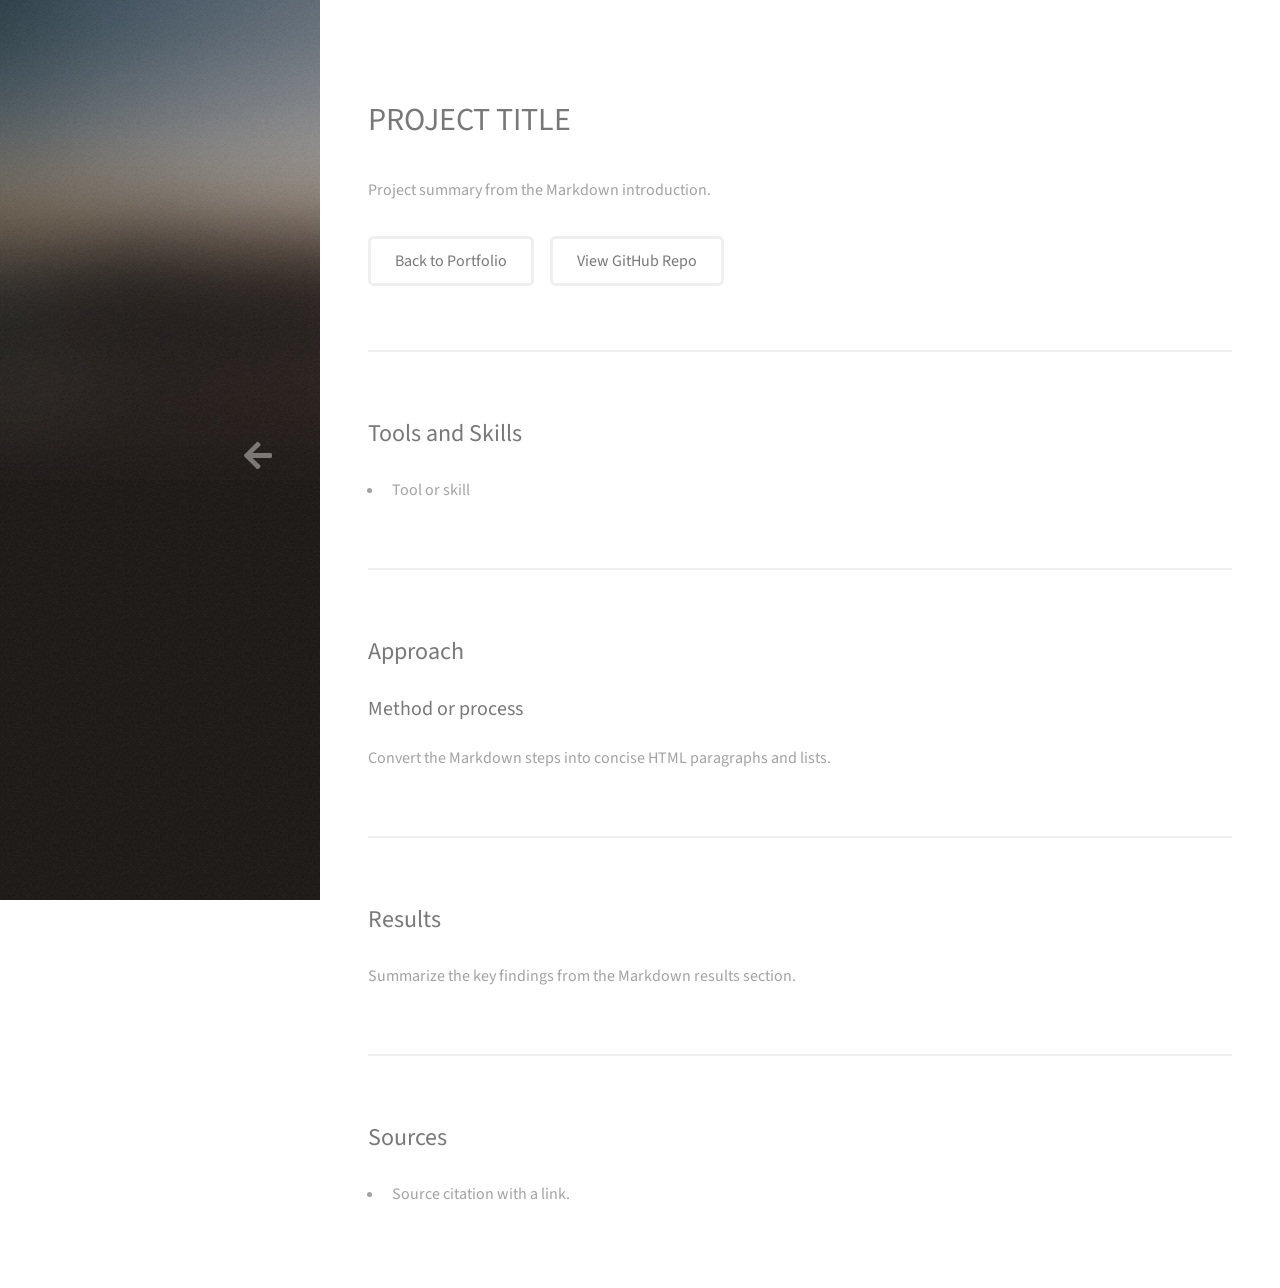
==== amtrak.html @ bc7bd090 "added new pages amtrak and conference software" ====
<!DOCTYPE HTML>
<html>
	<head>
		<title>Project Title | Portfolio</title>
		<meta charset="utf-8" />
		<meta name="viewport" content="width=device-width, initial-scale=1, user-scalable=no" />
		<link rel="stylesheet" href="assets/css/main.css" />
		<link rel="stylesheet" href="assets/css/project.css" />
	</head>
	<body class="is-preload project-page" style="--project-image: url('images/fulls/01.jpg');">
		<header id="header">
			<div class="inner"></div>
			<footer id="footer">
				<ul class="icons">
					<li><a href="index.html" class="icon solid fa-arrow-left"><span class="label">Back to portfolio</span></a></li>
				</ul>
			</footer>
		</header>

		<div id="main">
			<section>
				<header class="major">
					<h1>PROJECT TITLE</h1>
				</header>
				<p>Project summary from the Markdown introduction.</p>
				<ul class="actions">
					<li><a href="index.html#two" class="button">Back to Portfolio</a></li>
					<li><a href="https://github.com/USERNAME/REPOSITORY" class="button" target="_blank" rel="noopener">View GitHub Repo</a></li>
				</ul>
			</section>

			<section>
				<h2>Tools and Skills</h2>
				<ul>
					<li>Tool or skill</li>
				</ul>
			</section>

			<section>
				<h2>Approach</h2>
				<h3>Method or process</h3>
				<p>Convert the Markdown steps into concise HTML paragraphs and lists.</p>
				<!-- Add figures immediately after the step or subsection they describe. -->
			</section>

			<section>
				<h2>Results</h2>
				<p>Summarize the key findings from the Markdown results section.</p>
				<!-- Use <figure>, <span class="image fit project-figure">, and <figcaption> for images. -->
			</section>

			<section>
				<h2>Sources</h2>
				<ul>
					<li>Source citation with a link.</li>
				</ul>
			</section>
		</div>

		<script src="assets/js/jquery.min.js"></script>
		<script src="assets/js/browser.min.js"></script>
		<script src="assets/js/breakpoints.min.js"></script>
		<script src="assets/js/util.js"></script>
		<script src="assets/js/main.js"></script>
	</body>
</html>
---- assets/css/main.css ----
@import url("fontawesome-all.min.css");
@import url("https://fonts.googleapis.com/css?family=Source+Sans+Pro:400,400italic");

/*
	Strata by HTML5 UP
	html5up.net | @ajlkn
	Free for personal and commercial use under the CCA 3.0 license (html5up.net/license)
*/

html, body, div, span, applet, object,
iframe, h1, h2, h3, h4, h5, h6, p, blockquote,
pre, a, abbr, acronym, address, big, cite,
code, del, dfn, em, img, ins, kbd, q, s, samp,
small, strike, strong, sub, sup, tt, var, b,
u, i, center, dl, dt, dd, ol, ul, li, fieldset,
form, label, legend, table, caption, tbody,
tfoot, thead, tr, th, td, article, aside,
canvas, details, embed, figure, figcaption,
footer, header, hgroup, menu, nav, output, ruby,
section, summary, time, mark, audio, video {
	margin: 0;
	padding: 0;
	border: 0;
	font-size: 100%;
	font: inherit;
	vertical-align: baseline;}

article, aside, details, figcaption, figure,
footer, header, hgroup, menu, nav, section {
	display: block;}

body {
	line-height: 1;
}

ol, ul {
	list-style: none;
}

blockquote, q {
	quotes: none;
}

	blockquote:before, blockquote:after, q:before, q:after {
		content: '';
		content: none;
	}

table {
	border-collapse: collapse;
	border-spacing: 0;
}

body {
	-webkit-text-size-adjust: none;
}

mark {
	background-color: transparent;
	color: inherit;
}

input::-moz-focus-inner {
	border: 0;
	padding: 0;
}

input, select, textarea {
	-moz-appearance: none;
	-webkit-appearance: none;
	-ms-appearance: none;
	appearance: none;
}

/* Basic */

	html {
		box-sizing: border-box;
	}

	*, *:before, *:after {
		box-sizing: inherit;
	}

	body {
		background: #fff;
	}

		body.is-preload *, body.is-preload *:before, body.is-preload *:after {
			-moz-animation: none !important;
			-webkit-animation: none !important;
			-ms-animation: none !important;
			animation: none !important;
			-moz-transition: none !important;
			-webkit-transition: none !important;
			-ms-transition: none !important;
			transition: none !important;
		}

	body, input, select, textarea {
		color: #a2a2a2;
		font-family: "Source Sans Pro", Helvetica, sans-serif;
		font-size: 16pt;
		font-weight: 400;
		line-height: 1.75em;
	}

	a {
		-moz-transition: color 0.2s ease-in-out, border-color 0.2s ease-in-out;
		-webkit-transition: color 0.2s ease-in-out, border-color 0.2s ease-in-out;
		-ms-transition: color 0.2s ease-in-out, border-color 0.2s ease-in-out;
		transition: color 0.2s ease-in-out, border-color 0.2s ease-in-out;
		border-bottom: dotted 1px;
		color: #49bf9d;
		text-decoration: none;
	}

		a:hover {
			border-bottom-color: transparent;
			color: #49bf9d !important;
			text-decoration: none;
		}

	strong, b {
		color: #787878;
		font-weight: 400;
	}

	em, i {
		font-style: italic;
	}

	p {
		margin: 0 0 2em 0;
	}

	h1, h2, h3, h4, h5, h6 {
		color: #787878;
		font-weight: 400;
		line-height: 1em;
		margin: 0 0 1em 0;
	}

		h1 a, h2 a, h3 a, h4 a, h5 a, h6 a {
			color: inherit;
			text-decoration: none;
		}

	h1 {
		font-size: 2em;
		line-height: 1.5em;
	}

	h2 {
		font-size: 1.5em;
		line-height: 1.5em;
	}

	h3 {
		font-size: 1.25em;
		line-height: 1.5em;
	}

	h4 {
		font-size: 1.1em;
		line-height: 1.5em;
	}

	h5 {
		font-size: 0.9em;
		line-height: 1.5em;
	}

	h6 {
		font-size: 0.7em;
		line-height: 1.5em;
	}

	sub {
		font-size: 0.8em;
		position: relative;
		top: 0.5em;
	}

	sup {
		font-size: 0.8em;
		position: relative;
		top: -0.5em;
	}

	hr {
		border: 0;
		border-bottom: solid 2px #efefef;
		margin: 2em 0;
	}

		hr.major {
			margin: 3em 0;
		}

	blockquote {
		border-left: solid 6px #efefef;
		font-style: italic;
		margin: 0 0 2em 0;
		padding: 0.5em 0 0.5em 1.5em;
	}

	code {
		background: #f7f7f7;
		border-radius: 0.35em;
		border: solid 2px #efefef;
		font-family: "Courier New", monospace;
		font-size: 0.9em;
		margin: 0 0.25em;
		padding: 0.25em 0.65em;
	}

	pre {
		-webkit-overflow-scrolling: touch;
		font-family: "Courier New", monospace;
		font-size: 0.9em;
		margin: 0 0 2em 0;
	}

		pre code {
			display: block;
			line-height: 1.75em;
			padding: 1em 1.5em;
			overflow-x: auto;
		}

	.align-left {
		text-align: left;
	}

	.align-center {
		text-align: center;
	}

	.align-right {
		text-align: right;
	}

/* Container */

	.container {
		margin: 0 auto;
		max-width: calc(100% - 4em);
		width: 100%;
	}

		.container.xsmall {
			width: 25%;
		}

		.container.small {
			width: 50%;
		}

		.container.medium {
			width: 75%;
		}

		.container.large {
			width: 125%;
		}

		.container.xlarge {
			width: 150%;
		}

		.container.max {
			width: 100%;
		}

		@media screen and (max-width: 980px) {

			.container {
				width: 100% !important;
				max-width: 100% !important;
			}

		}

		@media screen and (max-width: 480px) {

			.container {
				max-width: calc(100% - 3em);
			}

		}

/* Row */

	.row {
		display: flex;
		flex-wrap: wrap;
		box-sizing: border-box;
		align-items: stretch;
	}

		.row > * {
			box-sizing: border-box;
		}

		.row.gtr-uniform > * > :last-child {
			margin-bottom: 0;
		}

		.row.aln-left {
			justify-content: flex-start;
		}

		.row.aln-center {
			justify-content: center;
		}

		.row.aln-right {
			justify-content: flex-end;
		}

		.row.aln-top {
			align-items: flex-start;
		}

		.row.aln-middle {
			align-items: center;
		}

		.row.aln-bottom {
			align-items: flex-end;
		}

		.row > .imp {
			order: -1;
		}

		.row > .col-1 {
			width: 8.33333%;
		}

		.row > .off-1 {
			margin-left: 8.33333%;
		}

		.row > .col-2 {
			width: 16.66667%;
		}

		.row > .off-2 {
			margin-left: 16.66667%;
		}

		.row > .col-3 {
			width: 25%;
		}

		.row > .off-3 {
			margin-left: 25%;
		}

		.row > .col-4 {
			width: 33.33333%;
		}

		.row > .off-4 {
			margin-left: 33.33333%;
		}

		.row > .col-5 {
			width: 41.66667%;
		}

		.row > .off-5 {
			margin-left: 41.66667%;
		}

		.row > .col-6 {
			width: 50%;
		}

		.row > .off-6 {
			margin-left: 50%;
		}

		.row > .col-7 {
			width: 58.33333%;
		}

		.row > .off-7 {
			margin-left: 58.33333%;
		}

		.row > .col-8 {
			width: 66.66667%;
		}

		.row > .off-8 {
			margin-left: 66.66667%;
		}

		.row > .col-9 {
			width: 75%;
		}

		.row > .off-9 {
			margin-left: 75%;
		}

		.row > .col-10 {
			width: 83.33333%;
		}

		.row > .off-10 {
			margin-left: 83.33333%;
		}

		.row > .col-11 {
			width: 91.66667%;
		}

		.row > .off-11 {
			margin-left: 91.66667%;
		}

		.row > .col-12 {
			width: 100%;
		}

		.row > .off-12 {
			margin-left: 100%;
		}

		.row.gtr-0 {
			margin-top: 0;
			margin-left: 0em;
		}

			.row.gtr-0 > * {
				padding: 0 0 0 0em;
			}

			.row.gtr-0.gtr-uniform {
				margin-top: 0em;
			}

				.row.gtr-0.gtr-uniform > * {
					padding-top: 0em;
				}

		.row.gtr-25 {
			margin-top: 0;
			margin-left: -0.625em;
		}

			.row.gtr-25 > * {
				padding: 0 0 0 0.625em;
			}

			.row.gtr-25.gtr-uniform {
				margin-top: -0.625em;
			}

				.row.gtr-25.gtr-uniform > * {
					padding-top: 0.625em;
				}

		.row.gtr-50 {
			margin-top: 0;
			margin-left: -1.25em;
		}

			.row.gtr-50 > * {
				padding: 0 0 0 1.25em;
			}

			.row.gtr-50.gtr-uniform {
				margin-top: -1.25em;
			}

				.row.gtr-50.gtr-uniform > * {
					padding-top: 1.25em;
				}

		.row {
			margin-top: 0;
			margin-left: -2.5em;
		}

			.row > * {
				padding: 0 0 0 2.5em;
			}

			.row.gtr-uniform {
				margin-top: -2.5em;
			}

				.row.gtr-uniform > * {
					padding-top: 2.5em;
				}

		.row.gtr-150 {
			margin-top: 0;
			margin-left: -3.75em;
		}

			.row.gtr-150 > * {
				padding: 0 0 0 3.75em;
			}

			.row.gtr-150.gtr-uniform {
				margin-top: -3.75em;
			}

				.row.gtr-150.gtr-uniform > * {
					padding-top: 3.75em;
				}

		.row.gtr-200 {
			margin-top: 0;
			margin-left: -5em;
		}

			.row.gtr-200 > * {
				padding: 0 0 0 5em;
			}

			.row.gtr-200.gtr-uniform {
				margin-top: -5em;
			}

				.row.gtr-200.gtr-uniform > * {
					padding-top: 5em;
				}

		@media screen and (max-width: 1800px) {

			.row {
				display: flex;
				flex-wrap: wrap;
				box-sizing: border-box;
				align-items: stretch;
			}

				.row > * {
					box-sizing: border-box;
				}

				.row.gtr-uniform > * > :last-child {
					margin-bottom: 0;
				}

				.row.aln-left {
					justify-content: flex-start;
				}

				.row.aln-center {
					justify-content: center;
				}

				.row.aln-right {
					justify-content: flex-end;
				}

				.row.aln-top {
					align-items: flex-start;
				}

				.row.aln-middle {
					align-items: center;
				}

				.row.aln-bottom {
					align-items: flex-end;
				}

				.row > .imp-xlarge {
					order: -1;
				}

				.row > .col-1-xlarge {
					width: 8.33333%;
				}

				.row > .off-1-xlarge {
					margin-left: 8.33333%;
				}

				.row > .col-2-xlarge {
					width: 16.66667%;
				}

				.row > .off-2-xlarge {
					margin-left: 16.66667%;
				}

				.row > .col-3-xlarge {
					width: 25%;
				}

				.row > .off-3-xlarge {
					margin-left: 25%;
				}

				.row > .col-4-xlarge {
					width: 33.33333%;
				}

				.row > .off-4-xlarge {
					margin-left: 33.33333%;
				}

				.row > .col-5-xlarge {
					width: 41.66667%;
				}

				.row > .off-5-xlarge {
					margin-left: 41.66667%;
				}

				.row > .col-6-xlarge {
					width: 50%;
				}

				.row > .off-6-xlarge {
					margin-left: 50%;
				}

				.row > .col-7-xlarge {
					width: 58.33333%;
				}

				.row > .off-7-xlarge {
					margin-left: 58.33333%;
				}

				.row > .col-8-xlarge {
					width: 66.66667%;
				}

				.row > .off-8-xlarge {
					margin-left: 66.66667%;
				}

				.row > .col-9-xlarge {
					width: 75%;
				}

				.row > .off-9-xlarge {
					margin-left: 75%;
				}

				.row > .col-10-xlarge {
					width: 83.33333%;
				}

				.row > .off-10-xlarge {
					margin-left: 83.33333%;
				}

				.row > .col-11-xlarge {
					width: 91.66667%;
				}

				.row > .off-11-xlarge {
					margin-left: 91.66667%;
				}

				.row > .col-12-xlarge {
					width: 100%;
				}

				.row > .off-12-xlarge {
					margin-left: 100%;
				}

				.row.gtr-0 {
					margin-top: 0;
					margin-left: 0em;
				}

					.row.gtr-0 > * {
						padding: 0 0 0 0em;
					}

					.row.gtr-0.gtr-uniform {
						margin-top: 0em;
					}

						.row.gtr-0.gtr-uniform > * {
							padding-top: 0em;
						}

				.row.gtr-25 {
					margin-top: 0;
					margin-left: -0.625em;
				}

					.row.gtr-25 > * {
						padding: 0 0 0 0.625em;
					}

					.row.gtr-25.gtr-uniform {
						margin-top: -0.625em;
					}

						.row.gtr-25.gtr-uniform > * {
							padding-top: 0.625em;
						}

				.row.gtr-50 {
					margin-top: 0;
					margin-left: -1.25em;
				}

					.row.gtr-50 > * {
						padding: 0 0 0 1.25em;
					}

					.row.gtr-50.gtr-uniform {
						margin-top: -1.25em;
					}

						.row.gtr-50.gtr-uniform > * {
							padding-top: 1.25em;
						}

				.row {
					margin-top: 0;
					margin-left: -2.5em;
				}

					.row > * {
						padding: 0 0 0 2.5em;
					}

					.row.gtr-uniform {
						margin-top: -2.5em;
					}

						.row.gtr-uniform > * {
							padding-top: 2.5em;
						}

				.row.gtr-150 {
					margin-top: 0;
					margin-left: -3.75em;
				}

					.row.gtr-150 > * {
						padding: 0 0 0 3.75em;
					}

					.row.gtr-150.gtr-uniform {
						margin-top: -3.75em;
					}

						.row.gtr-150.gtr-uniform > * {
							padding-top: 3.75em;
						}

				.row.gtr-200 {
					margin-top: 0;
					margin-left: -5em;
				}

					.row.gtr-200 > * {
						padding: 0 0 0 5em;
					}

					.row.gtr-200.gtr-uniform {
						margin-top: -5em;
					}

						.row.gtr-200.gtr-uniform > * {
							padding-top: 5em;
						}

		}

		@media screen and (max-width: 1280px) {

			.row {
				display: flex;
				flex-wrap: wrap;
				box-sizing: border-box;
				align-items: stretch;
			}

				.row > * {
					box-sizing: border-box;
				}

				.row.gtr-uniform > * > :last-child {
					margin-bottom: 0;
				}

				.row.aln-left {
					justify-content: flex-start;
				}

				.row.aln-center {
					justify-content: center;
				}

				.row.aln-right {
					justify-content: flex-end;
				}

				.row.aln-top {
					align-items: flex-start;
				}

				.row.aln-middle {
					align-items: center;
				}

				.row.aln-bottom {
					align-items: flex-end;
				}

				.row > .imp-large {
					order: -1;
				}

				.row > .col-1-large {
					width: 8.33333%;
				}

				.row > .off-1-large {
					margin-left: 8.33333%;
				}

				.row > .col-2-large {
					width: 16.66667%;
				}

				.row > .off-2-large {
					margin-left: 16.66667%;
				}

				.row > .col-3-large {
					width: 25%;
				}

				.row > .off-3-large {
					margin-left: 25%;
				}

				.row > .col-4-large {
					width: 33.33333%;
				}

				.row > .off-4-large {
					margin-left: 33.33333%;
				}

				.row > .col-5-large {
					width: 41.66667%;
				}

				.row > .off-5-large {
					margin-left: 41.66667%;
				}

				.row > .col-6-large {
					width: 50%;
				}

				.row > .off-6-large {
					margin-left: 50%;
				}

				.row > .col-7-large {
					width: 58.33333%;
				}

				.row > .off-7-large {
					margin-left: 58.33333%;
				}

				.row > .col-8-large {
					width: 66.66667%;
				}

				.row > .off-8-large {
					margin-left: 66.66667%;
				}

				.row > .col-9-large {
					width: 75%;
				}

				.row > .off-9-large {
					margin-left: 75%;
				}

				.row > .col-10-large {
					width: 83.33333%;
				}

				.row > .off-10-large {
					margin-left: 83.33333%;
				}

				.row > .col-11-large {
					width: 91.66667%;
				}

				.row > .off-11-large {
					margin-left: 91.66667%;
				}

				.row > .col-12-large {
					width: 100%;
				}

				.row > .off-12-large {
					margin-left: 100%;
				}

				.row.gtr-0 {
					margin-top: 0;
					margin-left: 0em;
				}

					.row.gtr-0 > * {
						padding: 0 0 0 0em;
					}

					.row.gtr-0.gtr-uniform {
						margin-top: 0em;
					}

						.row.gtr-0.gtr-uniform > * {
							padding-top: 0em;
						}

				.row.gtr-25 {
					margin-top: 0;
					margin-left: -0.5em;
				}

					.row.gtr-25 > * {
						padding: 0 0 0 0.5em;
					}

					.row.gtr-25.gtr-uniform {
						margin-top: -0.5em;
					}

						.row.gtr-25.gtr-uniform > * {
							padding-top: 0.5em;
						}

				.row.gtr-50 {
					margin-top: 0;
					margin-left: -1em;
				}

					.row.gtr-50 > * {
						padding: 0 0 0 1em;
					}

					.row.gtr-50.gtr-uniform {
						margin-top: -1em;
					}

						.row.gtr-50.gtr-uniform > * {
							padding-top: 1em;
						}

				.row {
					margin-top: 0;
					margin-left: -2em;
				}

					.row > * {
						padding: 0 0 0 2em;
					}

					.row.gtr-uniform {
						margin-top: -2em;
					}

						.row.gtr-uniform > * {
							padding-top: 2em;
						}

				.row.gtr-150 {
					margin-top: 0;
					margin-left: -3em;
				}

					.row.gtr-150 > * {
						padding: 0 0 0 3em;
					}

					.row.gtr-150.gtr-uniform {
						margin-top: -3em;
					}

						.row.gtr-150.gtr-uniform > * {
							padding-top: 3em;
						}

				.row.gtr-200 {
					margin-top: 0;
					margin-left: -4em;
				}

					.row.gtr-200 > * {
						padding: 0 0 0 4em;
					}

					.row.gtr-200.gtr-uniform {
						margin-top: -4em;
					}

						.row.gtr-200.gtr-uniform > * {
							padding-top: 4em;
						}

		}

		@media screen and (max-width: 980px) {

			.row {
				display: flex;
				flex-wrap: wrap;
				box-sizing: border-box;
				align-items: stretch;
			}

				.row > * {
					box-sizing: border-box;
				}

				.row.gtr-uniform > * > :last-child {
					margin-bottom: 0;
				}

				.row.aln-left {
					justify-content: flex-start;
				}

				.row.aln-center {
					justify-content: center;
				}

				.row.aln-right {
					justify-content: flex-end;
				}

				.row.aln-top {
					align-items: flex-start;
				}

				.row.aln-middle {
					align-items: center;
				}

				.row.aln-bottom {
					align-items: flex-end;
				}

				.row > .imp-medium {
					order: -1;
				}

				.row > .col-1-medium {
					width: 8.33333%;
				}

				.row > .off-1-medium {
					margin-left: 8.33333%;
				}

				.row > .col-2-medium {
					width: 16.66667%;
				}

				.row > .off-2-medium {
					margin-left: 16.66667%;
				}

				.row > .col-3-medium {
					width: 25%;
				}

				.row > .off-3-medium {
					margin-left: 25%;
				}

				.row > .col-4-medium {
					width: 33.33333%;
				}

				.row > .off-4-medium {
					margin-left: 33.33333%;
				}

				.row > .col-5-medium {
					width: 41.66667%;
				}

				.row > .off-5-medium {
					margin-left: 41.66667%;
				}

				.row > .col-6-medium {
					width: 50%;
				}

				.row > .off-6-medium {
					margin-left: 50%;
				}

				.row > .col-7-medium {
					width: 58.33333%;
				}

				.row > .off-7-medium {
					margin-left: 58.33333%;
				}

				.row > .col-8-medium {
					width: 66.66667%;
				}

				.row > .off-8-medium {
					margin-left: 66.66667%;
				}

				.row > .col-9-medium {
					width: 75%;
				}

				.row > .off-9-medium {
					margin-left: 75%;
				}

				.row > .col-10-medium {
					width: 83.33333%;
				}

				.row > .off-10-medium {
					margin-left: 83.33333%;
				}

				.row > .col-11-medium {
					width: 91.66667%;
				}

				.row > .off-11-medium {
					margin-left: 91.66667%;
				}

				.row > .col-12-medium {
					width: 100%;
				}

				.row > .off-12-medium {
					margin-left: 100%;
				}

				.row.gtr-0 {
					margin-top: 0;
					margin-left: 0em;
				}

					.row.gtr-0 > * {
						padding: 0 0 0 0em;
					}

					.row.gtr-0.gtr-uniform {
						margin-top: 0em;
					}

						.row.gtr-0.gtr-uniform > * {
							padding-top: 0em;
						}

				.row.gtr-25 {
					margin-top: 0;
					margin-left: -0.5em;
				}

					.row.gtr-25 > * {
						padding: 0 0 0 0.5em;
					}

					.row.gtr-25.gtr-uniform {
						margin-top: -0.5em;
					}

						.row.gtr-25.gtr-uniform > * {
							padding-top: 0.5em;
						}

				.row.gtr-50 {
					margin-top: 0;
					margin-left: -1em;
				}

					.row.gtr-50 > * {
						padding: 0 0 0 1em;
					}

					.row.gtr-50.gtr-uniform {
						margin-top: -1em;
					}

						.row.gtr-50.gtr-uniform > * {
							padding-top: 1em;
						}

				.row {
					margin-top: 0;
					margin-left: -2em;
				}

					.row > * {
						padding: 0 0 0 2em;
					}

					.row.gtr-uniform {
						margin-top: -2em;
					}

						.row.gtr-uniform > * {
							padding-top: 2em;
						}

				.row.gtr-150 {
					margin-top: 0;
					margin-left: -3em;
				}

					.row.gtr-150 > * {
						padding: 0 0 0 3em;
					}

					.row.gtr-150.gtr-uniform {
						margin-top: -3em;
					}

						.row.gtr-150.gtr-uniform > * {
							padding-top: 3em;
						}

				.row.gtr-200 {
					margin-top: 0;
					margin-left: -4em;
				}

					.row.gtr-200 > * {
						padding: 0 0 0 4em;
					}

					.row.gtr-200.gtr-uniform {
						margin-top: -4em;
					}

						.row.gtr-200.gtr-uniform > * {
							padding-top: 4em;
						}

		}

		@media screen and (max-width: 736px) {

			.row {
				display: flex;
				flex-wrap: wrap;
				box-sizing: border-box;
				align-items: stretch;
			}

				.row > * {
					box-sizing: border-box;
				}

				.row.gtr-uniform > * > :last-child {
					margin-bottom: 0;
				}

				.row.aln-left {
					justify-content: flex-start;
				}

				.row.aln-center {
					justify-content: center;
				}

				.row.aln-right {
					justify-content: flex-end;
				}

				.row.aln-top {
					align-items: flex-start;
				}

				.row.aln-middle {
					align-items: center;
				}

				.row.aln-bottom {
					align-items: flex-end;
				}

				.row > .imp-small {
					order: -1;
				}

				.row > .col-1-small {
					width: 8.33333%;
				}

				.row > .off-1-small {
					margin-left: 8.33333%;
				}

				.row > .col-2-small {
					width: 16.66667%;
				}

				.row > .off-2-small {
					margin-left: 16.66667%;
				}

				.row > .col-3-small {
					width: 25%;
				}

				.row > .off-3-small {
					margin-left: 25%;
				}

				.row > .col-4-small {
					width: 33.33333%;
				}

				.row > .off-4-small {
					margin-left: 33.33333%;
				}

				.row > .col-5-small {
					width: 41.66667%;
				}

				.row > .off-5-small {
					margin-left: 41.66667%;
				}

				.row > .col-6-small {
					width: 50%;
				}

				.row > .off-6-small {
					margin-left: 50%;
				}

				.row > .col-7-small {
					width: 58.33333%;
				}

				.row > .off-7-small {
					margin-left: 58.33333%;
				}

				.row > .col-8-small {
					width: 66.66667%;
				}

				.row > .off-8-small {
					margin-left: 66.66667%;
				}

				.row > .col-9-small {
					width: 75%;
				}

				.row > .off-9-small {
					margin-left: 75%;
				}

				.row > .col-10-small {
					width: 83.33333%;
				}

				.row > .off-10-small {
					margin-left: 83.33333%;
				}

				.row > .col-11-small {
					width: 91.66667%;
				}

				.row > .off-11-small {
					margin-left: 91.66667%;
				}

				.row > .col-12-small {
					width: 100%;
				}

				.row > .off-12-small {
					margin-left: 100%;
				}

				.row.gtr-0 {
					margin-top: 0;
					margin-left: 0em;
				}

					.row.gtr-0 > * {
						padding: 0 0 0 0em;
					}

					.row.gtr-0.gtr-uniform {
						margin-top: 0em;
					}

						.row.gtr-0.gtr-uniform > * {
							padding-top: 0em;
						}

				.row.gtr-25 {
					margin-top: 0;
					margin-left: -0.375em;
				}

					.row.gtr-25 > * {
						padding: 0 0 0 0.375em;
					}

					.row.gtr-25.gtr-uniform {
						margin-top: -0.375em;
					}

						.row.gtr-25.gtr-uniform > * {
							padding-top: 0.375em;
						}

				.row.gtr-50 {
					margin-top: 0;
					margin-left: -0.75em;
				}

					.row.gtr-50 > * {
						padding: 0 0 0 0.75em;
					}

					.row.gtr-50.gtr-uniform {
						margin-top: -0.75em;
					}

						.row.gtr-50.gtr-uniform > * {
							padding-top: 0.75em;
						}

				.row {
					margin-top: 0;
					margin-left: -1.5em;
				}

					.row > * {
						padding: 0 0 0 1.5em;
					}

					.row.gtr-uniform {
						margin-top: -1.5em;
					}

						.row.gtr-uniform > * {
							padding-top: 1.5em;
						}

				.row.gtr-150 {
					margin-top: 0;
					margin-left: -2.25em;
				}

					.row.gtr-150 > * {
						padding: 0 0 0 2.25em;
					}

					.row.gtr-150.gtr-uniform {
						margin-top: -2.25em;
					}

						.row.gtr-150.gtr-uniform > * {
							padding-top: 2.25em;
						}

				.row.gtr-200 {
					margin-top: 0;
					margin-left: -3em;
				}

					.row.gtr-200 > * {
						padding: 0 0 0 3em;
					}

					.row.gtr-200.gtr-uniform {
						margin-top: -3em;
					}

						.row.gtr-200.gtr-uniform > * {
							padding-top: 3em;
						}

		}

		@media screen and (max-width: 480px) {

			.row {
				display: flex;
				flex-wrap: wrap;
				box-sizing: border-box;
				align-items: stretch;
			}

				.row > * {
					box-sizing: border-box;
				}

				.row.gtr-uniform > * > :last-child {
					margin-bottom: 0;
				}

				.row.aln-left {
					justify-content: flex-start;
				}

				.row.aln-center {
					justify-content: center;
				}

				.row.aln-right {
					justify-content: flex-end;
				}

				.row.aln-top {
					align-items: flex-start;
				}

				.row.aln-middle {
					align-items: center;
				}

				.row.aln-bottom {
					align-items: flex-end;
				}

				.row > .imp-xsmall {
					order: -1;
				}

				.row > .col-1-xsmall {
					width: 8.33333%;
				}

				.row > .off-1-xsmall {
					margin-left: 8.33333%;
				}

				.row > .col-2-xsmall {
					width: 16.66667%;
				}

				.row > .off-2-xsmall {
					margin-left: 16.66667%;
				}

				.row > .col-3-xsmall {
					width: 25%;
				}

				.row > .off-3-xsmall {
					margin-left: 25%;
				}

				.row > .col-4-xsmall {
					width: 33.33333%;
				}

				.row > .off-4-xsmall {
					margin-left: 33.33333%;
				}

				.row > .col-5-xsmall {
					width: 41.66667%;
				}

				.row > .off-5-xsmall {
					margin-left: 41.66667%;
				}

				.row > .col-6-xsmall {
					width: 50%;
				}

				.row > .off-6-xsmall {
					margin-left: 50%;
				}

				.row > .col-7-xsmall {
					width: 58.33333%;
				}

				.row > .off-7-xsmall {
					margin-left: 58.33333%;
				}

				.row > .col-8-xsmall {
					width: 66.66667%;
				}

				.row > .off-8-xsmall {
					margin-left: 66.66667%;
				}

				.row > .col-9-xsmall {
					width: 75%;
				}

				.row > .off-9-xsmall {
					margin-left: 75%;
				}

				.row > .col-10-xsmall {
					width: 83.33333%;
				}

				.row > .off-10-xsmall {
					margin-left: 83.33333%;
				}

				.row > .col-11-xsmall {
					width: 91.66667%;
				}

				.row > .off-11-xsmall {
					margin-left: 91.66667%;
				}

				.row > .col-12-xsmall {
					width: 100%;
				}

				.row > .off-12-xsmall {
					margin-left: 100%;
				}

				.row.gtr-0 {
					margin-top: 0;
					margin-left: 0em;
				}

					.row.gtr-0 > * {
						padding: 0 0 0 0em;
					}

					.row.gtr-0.gtr-uniform {
						margin-top: 0em;
					}

						.row.gtr-0.gtr-uniform > * {
							padding-top: 0em;
						}

				.row.gtr-25 {
					margin-top: 0;
					margin-left: -0.375em;
				}

					.row.gtr-25 > * {
						padding: 0 0 0 0.375em;
					}

					.row.gtr-25.gtr-uniform {
						margin-top: -0.375em;
					}

						.row.gtr-25.gtr-uniform > * {
							padding-top: 0.375em;
						}

				.row.gtr-50 {
					margin-top: 0;
					margin-left: -0.75em;
				}

					.row.gtr-50 > * {
						padding: 0 0 0 0.75em;
					}

					.row.gtr-50.gtr-uniform {
						margin-top: -0.75em;
					}

						.row.gtr-50.gtr-uniform > * {
							padding-top: 0.75em;
						}

				.row {
					margin-top: 0;
					margin-left: -1.5em;
				}

					.row > * {
						padding: 0 0 0 1.5em;
					}

					.row.gtr-uniform {
						margin-top: -1.5em;
					}

						.row.gtr-uniform > * {
							padding-top: 1.5em;
						}

				.row.gtr-150 {
					margin-top: 0;
					margin-left: -2.25em;
				}

					.row.gtr-150 > * {
						padding: 0 0 0 2.25em;
					}

					.row.gtr-150.gtr-uniform {
						margin-top: -2.25em;
					}

						.row.gtr-150.gtr-uniform > * {
							padding-top: 2.25em;
						}

				.row.gtr-200 {
					margin-top: 0;
					margin-left: -3em;
				}

					.row.gtr-200 > * {
						padding: 0 0 0 3em;
					}

					.row.gtr-200.gtr-uniform {
						margin-top: -3em;
					}

						.row.gtr-200.gtr-uniform > * {
							padding-top: 3em;
						}

		}

/* Section/Article */

	section.special, article.special {
		text-align: center;
	}

	header p {
		color: #b2b2b2;
		position: relative;
		margin: 0 0 1.5em 0;
	}

	header h2 + p {
		font-size: 1.25em;
		margin-top: -1em;
		line-height: 1.5em;
	}

	header h3 + p {
		font-size: 1.1em;
		margin-top: -0.8em;
		line-height: 1.5em;
	}

	header h4 + p,
	header h5 + p,
	header h6 + p {
		font-size: 0.9em;
		margin-top: -0.6em;
		line-height: 1.5em;
	}

	header.major h2 {
		font-size: 2em;
	}

/* Form */

	form {
		margin: 0 0 2em 0;
	}

	label {
		color: #787878;
		display: block;
		font-size: 0.9em;
		font-weight: 400;
		margin: 0 0 1em 0;
	}

	input[type="text"],
	input[type="password"],
	input[type="email"],
	select,
	textarea {
		-moz-appearance: none;
		-webkit-appearance: none;
		-ms-appearance: none;
		appearance: none;
		background: #f7f7f7;
		border-radius: 0.35em;
		border: solid 2px transparent;
		color: inherit;
		display: block;
		outline: 0;
		padding: 0 0.75em;
		text-decoration: none;
		width: 100%;
	}

		input[type="text"]:invalid,
		input[type="password"]:invalid,
		input[type="email"]:invalid,
		select:invalid,
		textarea:invalid {
			box-shadow: none;
		}

		input[type="text"]:focus,
		input[type="password"]:focus,
		input[type="email"]:focus,
		select:focus,
		textarea:focus {
			border-color: #49bf9d;
		}

	select {
		background-image: url("data:image/svg+xml;charset=utf8,%3Csvg xmlns='http://www.w3.org/2000/svg' width='40' height='40' preserveAspectRatio='none' viewBox='0 0 40 40'%3E%3Cpath d='M9.4,12.3l10.4,10.4l10.4-10.4c0.2-0.2,0.5-0.4,0.9-0.4c0.3,0,0.6,0.1,0.9,0.4l3.3,3.3c0.2,0.2,0.4,0.5,0.4,0.9 c0,0.4-0.1,0.6-0.4,0.9L20.7,31.9c-0.2,0.2-0.5,0.4-0.9,0.4c-0.3,0-0.6-0.1-0.9-0.4L4.3,17.3c-0.2-0.2-0.4-0.5-0.4-0.9 c0-0.4,0.1-0.6,0.4-0.9l3.3-3.3c0.2-0.2,0.5-0.4,0.9-0.4S9.1,12.1,9.4,12.3z' fill='%23dfdfdf' /%3E%3C/svg%3E");
		background-size: 1.25rem;
		background-repeat: no-repeat;
		background-position: calc(100% - 1rem) center;
		height: 2.75em;
		padding-right: 2.75em;
		text-overflow: ellipsis;
	}

		select option {
			color: #787878;
			background: #fff;
		}

		select:focus::-ms-value {
			background-color: transparent;
		}

		select::-ms-expand {
			display: none;
		}

	input[type="text"],
	input[type="password"],
	input[type="email"],
	select {
		height: 2.75em;
	}

	textarea {
		padding: 0.75em;
	}

	input[type="checkbox"],
	input[type="radio"] {
		-moz-appearance: none;
		-webkit-appearance: none;
		-ms-appearance: none;
		appearance: none;
		display: block;
		float: left;
		margin-right: -2em;
		opacity: 0;
		width: 1em;
		z-index: -1;
	}

		input[type="checkbox"] + label,
		input[type="radio"] + label {
			text-decoration: none;
			color: #a2a2a2;
			cursor: pointer;
			display: inline-block;
			font-size: 1em;
			font-weight: 400;
			padding-left: 2.4em;
			padding-right: 0.75em;
			position: relative;
		}

			input[type="checkbox"] + label:before,
			input[type="radio"] + label:before {
				-moz-osx-font-smoothing: grayscale;
				-webkit-font-smoothing: antialiased;
				display: inline-block;
				font-style: normal;
				font-variant: normal;
				text-rendering: auto;
				line-height: 1;
				text-transform: none !important;
				font-family: 'Font Awesome 5 Free';
				font-weight: 900;
			}

			input[type="checkbox"] + label:before,
			input[type="radio"] + label:before {
				background: #f7f7f7;
				border-radius: 0.35em;
				border: solid 2px transparent;
				content: '';
				display: inline-block;
				font-size: 0.8em;
				height: 2.0625em;
				left: 0;
				line-height: 1.85625em;
				position: absolute;
				text-align: center;
				top: 0;
				width: 2.0625em;
			}

		input[type="checkbox"]:checked + label:before,
		input[type="radio"]:checked + label:before {
			background: #787878;
			border-color: #787878;
			color: #fff;
			content: '\f00c';
		}

		input[type="checkbox"]:focus + label:before,
		input[type="radio"]:focus + label:before {
			border-color: #49bf9d;
		}

	input[type="checkbox"] + label:before {
		border-radius: 0.35em;
	}

	input[type="radio"] + label:before {
		border-radius: 100%;
	}

	::-webkit-input-placeholder {
		color: #b2b2b2 !important;
		opacity: 1.0;
	}

	:-moz-placeholder {
		color: #b2b2b2 !important;
		opacity: 1.0;
	}

	::-moz-placeholder {
		color: #b2b2b2 !important;
		opacity: 1.0;
	}

	:-ms-input-placeholder {
		color: #b2b2b2 !important;
		opacity: 1.0;
	}

/* Box */

	.box {
		border-radius: 0.35em;
		border: solid 2px #efefef;
		margin-bottom: 2em;
		padding: 1.5em;
	}

		.box > :last-child,
		.box > :last-child > :last-child,
		.box > :last-child > :last-child > :last-child {
			margin-bottom: 0;
		}

		.box.alt {
			border: 0;
			border-radius: 0;
			padding: 0;
		}

/* Icon */

	.icon {
		text-decoration: none;
		border-bottom: none;
		position: relative;
	}

		.icon:before {
			-moz-osx-font-smoothing: grayscale;
			-webkit-font-smoothing: antialiased;
			display: inline-block;
			font-style: normal;
			font-variant: normal;
			text-rendering: auto;
			line-height: 1;
			text-transform: none !important;
			font-family: 'Font Awesome 5 Free';
			font-weight: 400;
		}

		.icon > .label {
			display: none;
		}

		.icon:before {
			line-height: inherit;
		}

		.icon.solid:before {
			font-weight: 900;
		}

		.icon.brands:before {
			font-family: 'Font Awesome 5 Brands';
		}

/* Image */

	.image {
		border-radius: 0.35em;
		border: 0;
		display: inline-block;
		position: relative;
	}

		.image:before {
			-moz-transition: opacity 0.2s ease-in-out;
			-webkit-transition: opacity 0.2s ease-in-out;
			-ms-transition: opacity 0.2s ease-in-out;
			transition: opacity 0.2s ease-in-out;
			background: url("images/overlay.png");
			border-radius: 0.35em;
			content: '';
			display: block;
			height: 100%;
			left: 0;
			opacity: 0.5;
			position: absolute;
			top: 0;
			width: 100%;
		}

		.image.thumb {
			text-align: center;
		}

			.image.thumb:after {
				-moz-transition: opacity 0.2s ease-in-out;
				-webkit-transition: opacity 0.2s ease-in-out;
				-ms-transition: opacity 0.2s ease-in-out;
				transition: opacity 0.2s ease-in-out;
				border-radius: 0.35em;
				border: solid 3px rgba(255, 255, 255, 0.5);
				color: #fff;
				content: 'View';
				display: inline-block;
				font-size: 0.8em;
				font-weight: 400;
				left: 50%;
				line-height: 2.25em;
				margin: -1.25em 0 0 -3em;
				opacity: 0;
				padding: 0 1.5em;
				position: absolute;
				text-align: center;
				text-decoration: none;
				top: 50%;
				white-space: nowrap;
			}

			.image.thumb:hover:after {
				opacity: 1.0;
			}

			.image.thumb:hover:before {
				background: url("images/overlay.png"), url("images/overlay.png");
				opacity: 1.0;
			}

		.image img {
			border-radius: 0.35em;
			display: block;
		}

		figcaption {
			text-align: center;
		}

		.image.project-figure:before {
			display: none;
		}

		.image.left {
			float: left;
			margin: 0 1.5em 1em 0;
			top: 0.25em;
		}

		.image.right {
			float: right;
			margin: 0 0 1em 1.5em;
			top: 0.25em;
		}

		.image.left, .image.right {
			max-width: 40%;
		}

			.image.left img, .image.right img {
				width: 100%;
			}

		.image.fit {
			display: block;
			margin: 0 0 2em 0;
			width: 100%;
		}

			.image.fit img {
				width: 100%;
			}

		.image.avatar {
			border-radius: 100%;
		}

			.image.avatar:before {
				display: none;
			}

			.image.avatar img {
				border-radius: 100%;
				width: 100%;
			}

/* List */

	ol {
		list-style: decimal;
		margin: 0 0 2em 0;
		padding-left: 1.25em;
	}

		ol li {
			padding-left: 0.25em;
		}

	ul {
		list-style: disc;
		margin: 0 0 2em 0;
		padding-left: 1em;
	}

		ul li {
			padding-left: 0.5em;
		}

		ul.alt {
			list-style: none;
			padding-left: 0;
		}

			ul.alt li {
				border-top: solid 2px #efefef;
				padding: 0.5em 0;
			}

				ul.alt li:first-child {
					border-top: 0;
					padding-top: 0;
				}

	dl {
		margin: 0 0 2em 0;
	}

/* Icons */

	ul.icons {
		cursor: default;
		list-style: none;
		padding-left: 0;
	}

		ul.icons li {
			display: inline-block;
			padding: 0 1em 0 0;
		}

			ul.icons li:last-child {
				padding-right: 0;
			}

			ul.icons li .icon:before {
				font-size: 1.5em;
			}

/* Labeled Icons */

	ul.labeled-icons {
		list-style: none;
		padding: 0;
	}

		ul.labeled-icons li {
			line-height: 1.75em;
			margin: 1.5em 0 0 0;
			padding-left: 2.25em;
			position: relative;
		}

			ul.labeled-icons li:first-child {
				margin-top: 0;
			}

			ul.labeled-icons li a {
				color: inherit;
			}

			ul.labeled-icons li h3 {
				color: #b2b2b2;
				left: 0;
				position: absolute;
				text-align: center;
				top: 0;
				width: 1em;
			}

/* Actions */

	ul.actions {
		display: -moz-flex;
		display: -webkit-flex;
		display: -ms-flex;
		display: flex;
		cursor: default;
		list-style: none;
		margin-left: -1em;
		padding-left: 0;
	}

		ul.actions li {
			padding: 0 0 0 1em;
			vertical-align: middle;
		}

		ul.actions.special {
			-moz-justify-content: center;
			-webkit-justify-content: center;
			-ms-justify-content: center;
			justify-content: center;
			width: 100%;
			margin-left: 0;
		}

			ul.actions.special li:first-child {
				padding-left: 0;
			}

		ul.actions.stacked {
			-moz-flex-direction: column;
			-webkit-flex-direction: column;
			-ms-flex-direction: column;
			flex-direction: column;
			margin-left: 0;
		}

			ul.actions.stacked li {
				padding: 1.3em 0 0 0;
			}

				ul.actions.stacked li:first-child {
					padding-top: 0;
				}

		ul.actions.fit {
			width: calc(100% + 1em);
		}

			ul.actions.fit li {
				-moz-flex-grow: 1;
				-webkit-flex-grow: 1;
				-ms-flex-grow: 1;
				flex-grow: 1;
				-moz-flex-shrink: 1;
				-webkit-flex-shrink: 1;
				-ms-flex-shrink: 1;
				flex-shrink: 1;
				width: 100%;
			}

				ul.actions.fit li > * {
					width: 100%;
				}

			ul.actions.fit.stacked {
				width: 100%;
			}

		@media screen and (max-width: 480px) {

			ul.actions:not(.fixed) {
				-moz-flex-direction: column;
				-webkit-flex-direction: column;
				-ms-flex-direction: column;
				flex-direction: column;
				margin-left: 0;
				width: 100% !important;
			}

				ul.actions:not(.fixed) li {
					-moz-flex-grow: 1;
					-webkit-flex-grow: 1;
					-ms-flex-grow: 1;
					flex-grow: 1;
					-moz-flex-shrink: 1;
					-webkit-flex-shrink: 1;
					-ms-flex-shrink: 1;
					flex-shrink: 1;
					padding: 1em 0 0 0;
					text-align: center;
					width: 100%;
				}

					ul.actions:not(.fixed) li > * {
						width: 100%;
					}

					ul.actions:not(.fixed) li:first-child {
						padding-top: 0;
					}

					ul.actions:not(.fixed) li input[type="submit"],
					ul.actions:not(.fixed) li input[type="reset"],
					ul.actions:not(.fixed) li input[type="button"],
					ul.actions:not(.fixed) li button,
					ul.actions:not(.fixed) li .button {
						width: 100%;
					}

						ul.actions:not(.fixed) li input[type="submit"].icon:before,
						ul.actions:not(.fixed) li input[type="reset"].icon:before,
						ul.actions:not(.fixed) li input[type="button"].icon:before,
						ul.actions:not(.fixed) li button.icon:before,
						ul.actions:not(.fixed) li .button.icon:before {
							margin-left: -0.5em;
						}

		}

/* Table */

	.table-wrapper {
		-webkit-overflow-scrolling: touch;
		overflow-x: auto;
	}

	table {
		margin: 0 0 2em 0;
		width: 100%;
	}

		table tbody tr {
			border: solid 1px #efefef;
			border-left: 0;
			border-right: 0;
		}

			table tbody tr:nth-child(2n + 1) {
				background-color: #f7f7f7;
			}

		table td {
			padding: 0.75em 0.75em;
		}

		table th {
			color: #787878;
			font-size: 0.9em;
			font-weight: 400;
			padding: 0 0.75em 0.75em 0.75em;
			text-align: left;
		}

		table thead {
			border-bottom: solid 2px #efefef;
		}

		table tfoot {
			border-top: solid 2px #efefef;
		}

		table.alt {
			border-collapse: separate;
		}

			table.alt tbody tr td {
				border: solid 2px #efefef;
				border-left-width: 0;
				border-top-width: 0;
			}

				table.alt tbody tr td:first-child {
					border-left-width: 2px;
				}

			table.alt tbody tr:first-child td {
				border-top-width: 2px;
			}

			table.alt thead {
				border-bottom: 0;
			}

			table.alt tfoot {
				border-top: 0;
			}

/* Button */

	input[type="submit"],
	input[type="reset"],
	input[type="button"],
	.button {
		-moz-appearance: none;
		-webkit-appearance: none;
		-ms-appearance: none;
		appearance: none;
		-moz-transition: background-color 0.2s ease-in-out, color 0.2s ease-in-out, border-color 0.2s ease-in-out;
		-webkit-transition: background-color 0.2s ease-in-out, color 0.2s ease-in-out, border-color 0.2s ease-in-out;
		-ms-transition: background-color 0.2s ease-in-out, color 0.2s ease-in-out, border-color 0.2s ease-in-out;
		transition: background-color 0.2s ease-in-out, color 0.2s ease-in-out, border-color 0.2s ease-in-out;
		background-color: transparent;
		border-radius: 0.35em;
		border: solid 3px #efefef;
		color: #787878 !important;
		cursor: pointer;
		display: inline-block;
		font-weight: 400;
		height: 3.15em;
		height: calc(2.75em + 6px);
		line-height: 2.75em;
		min-width: 10em;
		padding: 0 1.5em;
		text-align: center;
		text-decoration: none;
		white-space: nowrap;
	}

		input[type="submit"]:hover,
		input[type="reset"]:hover,
		input[type="button"]:hover,
		.button:hover {
			border-color: #49bf9d;
			color: #49bf9d !important;
		}

		input[type="submit"]:active,
		input[type="reset"]:active,
		input[type="button"]:active,
		.button:active {
			background-color: rgba(73, 191, 157, 0.1);
			border-color: #49bf9d;
			color: #49bf9d !important;
		}

		input[type="submit"].icon,
		input[type="reset"].icon,
		input[type="button"].icon,
		.button.icon {
			padding-left: 1.35em;
		}

			input[type="submit"].icon:before,
			input[type="reset"].icon:before,
			input[type="button"].icon:before,
			.button.icon:before {
				margin-right: 0.5em;
			}

		input[type="submit"].fit,
		input[type="reset"].fit,
		input[type="button"].fit,
		.button.fit {
			min-width: 0;
			width: 100%;
		}

		input[type="submit"].small,
		input[type="reset"].small,
		input[type="button"].small,
		.button.small {
			font-size: 0.8em;
		}

		input[type="submit"].large,
		input[type="reset"].large,
		input[type="button"].large,
		.button.large {
			font-size: 1.35em;
		}

		input[type="submit"].primary,
		input[type="reset"].primary,
		input[type="button"].primary,
		.button.primary {
			background-color: #49bf9d;
			border-color: #49bf9d;
			color: #ffffff !important;
		}

			input[type="submit"].primary:hover,
			input[type="reset"].primary:hover,
			input[type="button"].primary:hover,
			.button.primary:hover {
				background-color: #5cc6a7;
				border-color: #5cc6a7;
			}

			input[type="submit"].primary:active,
			input[type="reset"].primary:active,
			input[type="button"].primary:active,
			.button.primary:active {
				background-color: #3eb08f;
				border-color: #3eb08f;
			}

		input[type="submit"].disabled, input[type="submit"]:disabled,
		input[type="reset"].disabled,
		input[type="reset"]:disabled,
		input[type="button"].disabled,
		input[type="button"]:disabled,
		.button.disabled,
		.button:disabled {
			background-color: #e7e7e7 !important;
			border-color: #e7e7e7 !important;
			color: #b2b2b2 !important;
			cursor: default;
		}

/* Work Item */

	.work-item {
		margin: 0 0 2em 0;
	}

		.work-item .image {
			margin: 0 0 1.5em 0;
		}

		.work-item h3 {
			font-size: 1em;
			margin: 0 0 0.5em 0;
		}

		.work-item p {
			font-size: 0.8em;
			line-height: 1.5em;
			margin: 0;
		}

/* Header */

	#header {
		display: -moz-flex;
		display: -webkit-flex;
		display: -ms-flex;
		display: flex;
		-moz-flex-direction: column;
		-webkit-flex-direction: column;
		-ms-flex-direction: column;
		flex-direction: column;
		-moz-align-items: -moz-flex-end;
		-webkit-align-items: -webkit-flex-end;
		-ms-align-items: -ms-flex-end;
		align-items: flex-end;
		-moz-justify-content: space-between;
		-webkit-justify-content: space-between;
		-ms-justify-content: space-between;
		justify-content: space-between;
		background-color: #1f1815;
		background-attachment: scroll,								scroll;
		background-image: url("images/overlay.png"), url("../../images/bg.jpg");
		background-position: top left,							top left;
		background-repeat: repeat,								no-repeat;
		background-size: auto,								150%;
		color: rgba(255, 255, 255, 0.5);
		height: 100%;
		left: 0;
		padding: 8em 4em;
		position: fixed;
		text-align: right;
		top: 0;
		width: 35%;
	}

		#header > * {
			-moz-flex-shrink: 0;
			-webkit-flex-shrink: 0;
			-ms-flex-shrink: 0;
			flex-shrink: 0;
			width: 100%;
		}

		#header > .inner {
			-moz-flex-grow: 1;
			-webkit-flex-grow: 1;
			-ms-flex-grow: 1;
			flex-grow: 1;
			margin: 0 0 2em 0;
		}

		#header strong, #header b {
			color: #ffffff;
		}

		#header h2, #header h3, #header h4, #header h5, #header h6 {
			color: #ffffff;
		}

		#header h1 {
			color: rgba(255, 255, 255, 0.5);
			font-size: 1.35em;
			line-height: 1.75em;
			margin: 0;
		}

		#header .image.avatar {
			margin: 0 0 1em 0;
			width: 6.25em;
		}

/* Footer */

	#footer .icons {
		margin: 1em 0 0 0;
	}

		#footer .icons a {
			color: rgba(255, 255, 255, 0.4);
		}

	#footer .copyright {
		color: rgba(255, 255, 255, 0.4);
		font-size: 0.8em;
		list-style: none;
		margin: 1em 0 0 0;
		padding: 0;
	}

		#footer .copyright li {
			border-left: solid 1px rgba(255, 255, 255, 0.25);
			display: inline-block;
			line-height: 1em;
			margin-left: 0.75em;
			padding-left: 0.75em;
		}

			#footer .copyright li:first-child {
				border-left: 0;
				margin-left: 0;
				padding-left: 0;
			}

			#footer .copyright li a {
				color: inherit;
			}

/* Main */

	#main {
		margin-left: 35%;
		max-width: 54em;
		padding: 8em 4em 4em 4em;
		width: calc(100% - 35%);
	}

		#main > section {
			border-top: solid 2px #efefef;
			margin: 4em 0 0 0;
			padding: 4em 0 0 0;
		}

			#main > section:first-child {
				border-top: 0;
				margin-top: 0;
				padding-top: 0;
			}

/* Poptrox */

	@-moz-keyframes spin {
		0% {
			-moz-transform: rotate(0deg);
			-webkit-transform: rotate(0deg);
			-ms-transform: rotate(0deg);
			transform: rotate(0deg);
		}

		100% {
			-moz-transform: rotate(360deg);
			-webkit-transform: rotate(360deg);
			-ms-transform: rotate(360deg);
			transform: rotate(360deg);
		}
	}

	@-webkit-keyframes spin {
		0% {
			-moz-transform: rotate(0deg);
			-webkit-transform: rotate(0deg);
			-ms-transform: rotate(0deg);
			transform: rotate(0deg);
		}

		100% {
			-moz-transform: rotate(360deg);
			-webkit-transform: rotate(360deg);
			-ms-transform: rotate(360deg);
			transform: rotate(360deg);
		}
	}

	@-ms-keyframes spin {
		0% {
			-moz-transform: rotate(0deg);
			-webkit-transform: rotate(0deg);
			-ms-transform: rotate(0deg);
			transform: rotate(0deg);
		}

		100% {
			-moz-transform: rotate(360deg);
			-webkit-transform: rotate(360deg);
			-ms-transform: rotate(360deg);
			transform: rotate(360deg);
		}
	}

	@keyframes spin {
		0% {
			-moz-transform: rotate(0deg);
			-webkit-transform: rotate(0deg);
			-ms-transform: rotate(0deg);
			transform: rotate(0deg);
		}

		100% {
			-moz-transform: rotate(360deg);
			-webkit-transform: rotate(360deg);
			-ms-transform: rotate(360deg);
			transform: rotate(360deg);
		}
	}

	.poptrox-popup {
		-moz-box-sizing: content-box;
		-webkit-box-sizing: content-box;
		-ms-box-sizing: content-box;
		box-sizing: content-box;
		-webkit-tap-highlight-color: rgba(255, 255, 255, 0);
		background: #fff;
		border-radius: 0.35em;
		box-shadow: 0 0.1em 0.15em 0 rgba(0, 0, 0, 0.15);
		overflow: hidden;
		padding-bottom: 3em;
	}

		.poptrox-popup .loader {
			text-decoration: none;
			-moz-animation: spin 1s linear infinite;
			-webkit-animation: spin 1s linear infinite;
			-ms-animation: spin 1s linear infinite;
			animation: spin 1s linear infinite;
			font-size: 1.5em;
			height: 1em;
			left: 50%;
			line-height: 1em;
			margin: -0.5em 0 0 -0.5em;
			position: absolute;
			top: 50%;
			width: 1em;
		}

			.poptrox-popup .loader:before {
				-moz-osx-font-smoothing: grayscale;
				-webkit-font-smoothing: antialiased;
				display: inline-block;
				font-style: normal;
				font-variant: normal;
				text-rendering: auto;
				line-height: 1;
				text-transform: none !important;
				font-family: 'Font Awesome 5 Free';
				font-weight: 900;
			}

			.poptrox-popup .loader:before {
				content: '\f1ce';
			}

		.poptrox-popup .caption {
			background: #fff;
			bottom: 0;
			cursor: default;
			font-size: 0.9em;
			height: 3em;
			left: 0;
			line-height: 2.8em;
			position: absolute;
			text-align: center;
			width: 100%;
			z-index: 1;
		}

		.poptrox-popup .nav-next,
		.poptrox-popup .nav-previous {
			text-decoration: none;
			-moz-transition: opacity 0.2s ease-in-out;
			-webkit-transition: opacity 0.2s ease-in-out;
			-ms-transition: opacity 0.2s ease-in-out;
			transition: opacity 0.2s ease-in-out;
			-webkit-tap-highlight-color: rgba(255, 255, 255, 0);
			background: rgba(0, 0, 0, 0.01);
			cursor: pointer;
			height: 100%;
			opacity: 0;
			position: absolute;
			top: 0;
			width: 50%;
		}

			.poptrox-popup .nav-next:before,
			.poptrox-popup .nav-previous:before {
				-moz-osx-font-smoothing: grayscale;
				-webkit-font-smoothing: antialiased;
				display: inline-block;
				font-style: normal;
				font-variant: normal;
				text-rendering: auto;
				line-height: 1;
				text-transform: none !important;
				font-family: 'Font Awesome 5 Free';
				font-weight: 900;
			}

			.poptrox-popup .nav-next:before,
			.poptrox-popup .nav-previous:before {
				color: #fff;
				font-size: 2.5em;
				height: 1em;
				line-height: 1em;
				margin-top: -0.75em;
				position: absolute;
				text-align: center;
				top: 50%;
				width: 1.5em;
			}

		.poptrox-popup .nav-next {
			right: 0;
		}

			.poptrox-popup .nav-next:before {
				content: '\f105';
				right: 0;
			}

		.poptrox-popup .nav-previous {
			left: 0;
		}

			.poptrox-popup .nav-previous:before {
				content: '\f104';
				left: 0;
			}

		.poptrox-popup .closer {
			text-decoration: none;
			-moz-transition: opacity 0.2s ease-in-out;
			-webkit-transition: opacity 0.2s ease-in-out;
			-ms-transition: opacity 0.2s ease-in-out;
			transition: opacity 0.2s ease-in-out;
			-webkit-tap-highlight-color: rgba(255, 255, 255, 0);
			color: #fff;
			height: 4em;
			line-height: 4em;
			opacity: 0;
			position: absolute;
			right: 0;
			text-align: center;
			top: 0;
			width: 4em;
			z-index: 2;
		}

			.poptrox-popup .closer:before {
				-moz-osx-font-smoothing: grayscale;
				-webkit-font-smoothing: antialiased;
				display: inline-block;
				font-style: normal;
				font-variant: normal;
				text-rendering: auto;
				line-height: 1;
				text-transform: none !important;
				font-family: 'Font Awesome 5 Free';
				font-weight: 900;
			}

			.poptrox-popup .closer:before {
				-moz-box-sizing: content-box;
				-webkit-box-sizing: content-box;
				-ms-box-sizing: content-box;
				box-sizing: content-box;
				border-radius: 100%;
				border: solid 3px rgba(255, 255, 255, 0.5);
				content: '\f00d';
				display: block;
				font-size: 1em;
				height: 1.75em;
				left: 50%;
				line-height: 1.75em;
				margin: -0.875em 0 0 -0.875em;
				position: absolute;
				top: 50%;
				width: 1.75em;
			}

		.poptrox-popup:hover .nav-next,
		.poptrox-popup:hover .nav-previous {
			opacity: 0.5;
		}

			.poptrox-popup:hover .nav-next:hover,
			.poptrox-popup:hover .nav-previous:hover {
				opacity: 1.0;
			}

		.poptrox-popup:hover .closer {
			opacity: 0.5;
		}

			.poptrox-popup:hover .closer:hover {
				opacity: 1.0;
			}

/* Touch */

	body.is-touch .image.thumb:before {
		opacity: 0.5 !important;
	}

	body.is-touch .image.thumb:after {
		display: none !important;
	}

	body.is-touch #header {
		background-attachment: scroll;
		background-size: auto, cover;
	}

	body.is-touch .poptrox-popup .nav-next,
	body.is-touch .poptrox-popup .nav-previous,
	body.is-touch .poptrox-popup .closer {
		opacity: 1.0 !important;
	}

/* XLarge */

	@media screen and (max-width: 1800px) {

		/* Basic */

			body, input, select, textarea {
				font-size: 12pt;
			}

	}

/* Large */

	@media screen and (max-width: 1280px) {

		/* Header */

			#header {
				padding: 6em 3em 3em 3em;
				width: 30%;
			}

				#header h1 {
					font-size: 1.25em;
				}

					#header h1 br {
						display: none;
					}

				#header > .inner {
					margin-bottom: 0;
				}

		/* Footer */

			#footer .copyright li {
				border-left-width: 0;
				display: block;
				line-height: 2.25em;
				margin-left: 0;
				padding-left: 0;
			}

		/* Main */

			#main {
				margin-left: 30%;
				max-width: none;
				padding: 6em 3em 3em 3em;
				width: calc(100% - 30%);
			}

	}

/* Medium */

	@media screen and (max-width: 980px) {

		/* Basic */

			h1 br, h2 br, h3 br, h4 br, h5 br, h6 br {
				display: none;
			}

		/* List */

			ul.icons li .icon {
				font-size: 1.25em;
			}

		/* Header */

			#header {
				background-attachment: scroll;
				background-position: top left, center center;
				background-size: auto,		cover;
				left: auto;
				padding: 6em 4em;
				position: relative;
				text-align: center;
				top: auto;
				width: 100%;
				display: block;
			}

				#header h1 {
					font-size: 1.75em;
				}

					#header h1 br {
						display: inline;
					}

		/* Footer */

			#footer {
				background-attachment: scroll;
				background-color: #1f1815;
				background-image: url("images/overlay.png"), url("../../images/bg.jpg");
				background-position: top left,						bottom center;
				background-repeat: repeat,							no-repeat;
				background-size: auto,							cover;
				bottom: auto;
				left: auto;
				padding: 4em 4em 6em 4em;
				position: relative;
				text-align: center;
				width: 100%;
			}

				#footer .icons {
					margin: 0 0 1em 0;
				}

				#footer .copyright {
					margin: 0 0 1em 0;
				}

					#footer .copyright li {
						border-left-width: 1px;
						display: inline-block;
						line-height: 1em;
						margin-left: 0.75em;
						padding-left: 0.75em;
					}

		/* Main */

			#main {
				margin: 0;
				padding: 6em 4em;
				width: 100%;
			}

	}

/* Small */

	@media screen and (max-width: 736px) {

		/* Basic */

			h1 {
				font-size: 1.5em;
			}

			h2 {
				font-size: 1.2em;
			}

			h3 {
				font-size: 1em;
			}

		/* Section/Article */

			section.special, article.special {
				text-align: center;
			}

			header.major h2 {
				font-size: 1.35em;
			}

		/* List */

			ul.labeled-icons li {
				padding-left: 2em;
			}

				ul.labeled-icons li h3 {
					line-height: 1.75em;
				}

		/* Header */

			#header {
				padding: 2.25em 1.5em;
			}

				#header h1 {
					font-size: 1.35em;
				}

		/* Footer */

			#footer {
				padding: 2.25em 1.5em;
			}

		/* Main */

			#main {
				padding: 2.25em 1.5em 0.25em 1.5em;
			}

				#main > section {
					margin: 2.25em 0 0 0;
					padding: 2.25em 0 0 0;
				}

		/* Poptrox */

			.poptrox-popup {
				border-radius: 0;
			}

				.poptrox-popup .nav-next:before,
				.poptrox-popup .nav-previous:before {
					margin-top: -1em;
				}

	}

/* XSmall */

	@media screen and (max-width: 480px) {

		/* Header */

			#header {
				padding: 4.5em 1.5em;
			}

				#header h1 br {
					display: none;
				}

		/* Footer */

			#footer .copyright li {
				border-left-width: 0;
				display: block;
				line-height: 2.25em;
				margin-left: 0;
				padding-left: 0;
			}

	}
---- assets/css/project.css ----
/* Shared project-page settings. Override --project-image on each page body. */
.project-page {
	--project-image: url("../../images/fulls/01.jpg");
	--project-sidebar-width: 25%;
	--project-tile-size: 100% auto;
	--project-image-blur: 12px;
}

.bike-shop-project {
	--project-image: url("../../images/fulls/02.jpg");
}

.santa-cruz-project {
	--project-image: url("../../images/fulls/03.jpg");
}

.football-prediction-project {
	--project-image: url("../../images/fulls/04.jpg");
}

.f1-advertising-project {
	--project-image: url("../../images/fulls/05.jpg");
}

.survey-irt-project {
	--project-image: url("../../images/fulls/06.jpg");
}

.project-page #header {
	overflow: hidden;
}

.project-page #header:before {
	background-image: var(--project-image);
	background-repeat: repeat-y;
	background-size: var(--project-tile-size);
	content: '';
	filter: blur(var(--project-image-blur));
	height: 105%;
	left: 0;
	position: absolute;
	top: -2.5%;
	transform: translateY(var(--header-parallax, 0px)) scale(1.03);
	transform-origin: center center;
	width: 100%;
	z-index: 0;
}

.project-page #header > * {
	position: relative;
	z-index: 1;
}

.project-page #header #footer {
	position: absolute;
	top: 50%;
	transform: translateY(-50%);
}

.project-page #header #footer .fa-arrow-left:before {
	font-size: 2em;
}

@media screen and (min-width: 981px) {
	.project-page #header {
		width: var(--project-sidebar-width);
	}

	.project-page #main {
		margin-left: var(--project-sidebar-width);
		width: calc(100% - var(--project-sidebar-width));
	}
}
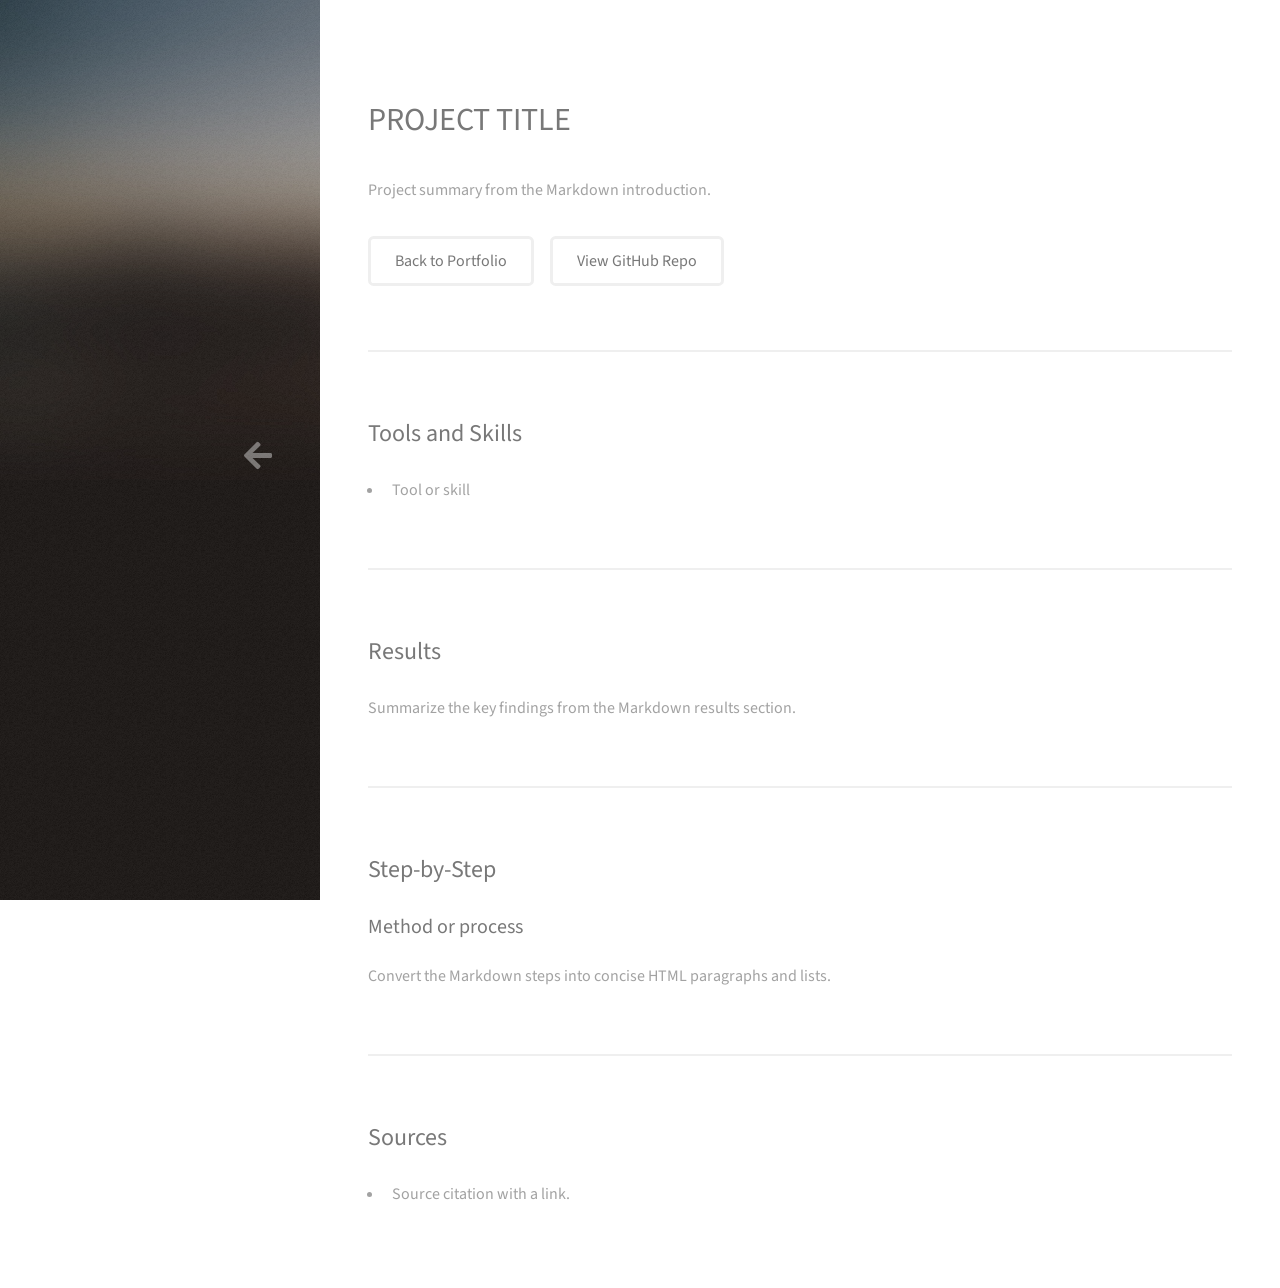
==== commit 1915159e: "Added content to event software and reformatted others" ====
--- a/amtrak.html
+++ b/amtrak.html
@@ -37,16 +37,16 @@
 			</section>
 
 			<section>
-				<h2>Approach</h2>
+				<h2>Results</h2>
+				<p>Summarize the key findings from the Markdown results section.</p>
+				<!-- Use <figure>, <span class="image fit project-figure">, and <figcaption> for images. -->
+			</section>
+
+			<section>
+				<h2>Step-by-Step</h2>
 				<h3>Method or process</h3>
 				<p>Convert the Markdown steps into concise HTML paragraphs and lists.</p>
 				<!-- Add figures immediately after the step or subsection they describe. -->
-			</section>
-
-			<section>
-				<h2>Results</h2>
-				<p>Summarize the key findings from the Markdown results section.</p>
-				<!-- Use <figure>, <span class="image fit project-figure">, and <figcaption> for images. -->
 			</section>
 
 			<section>
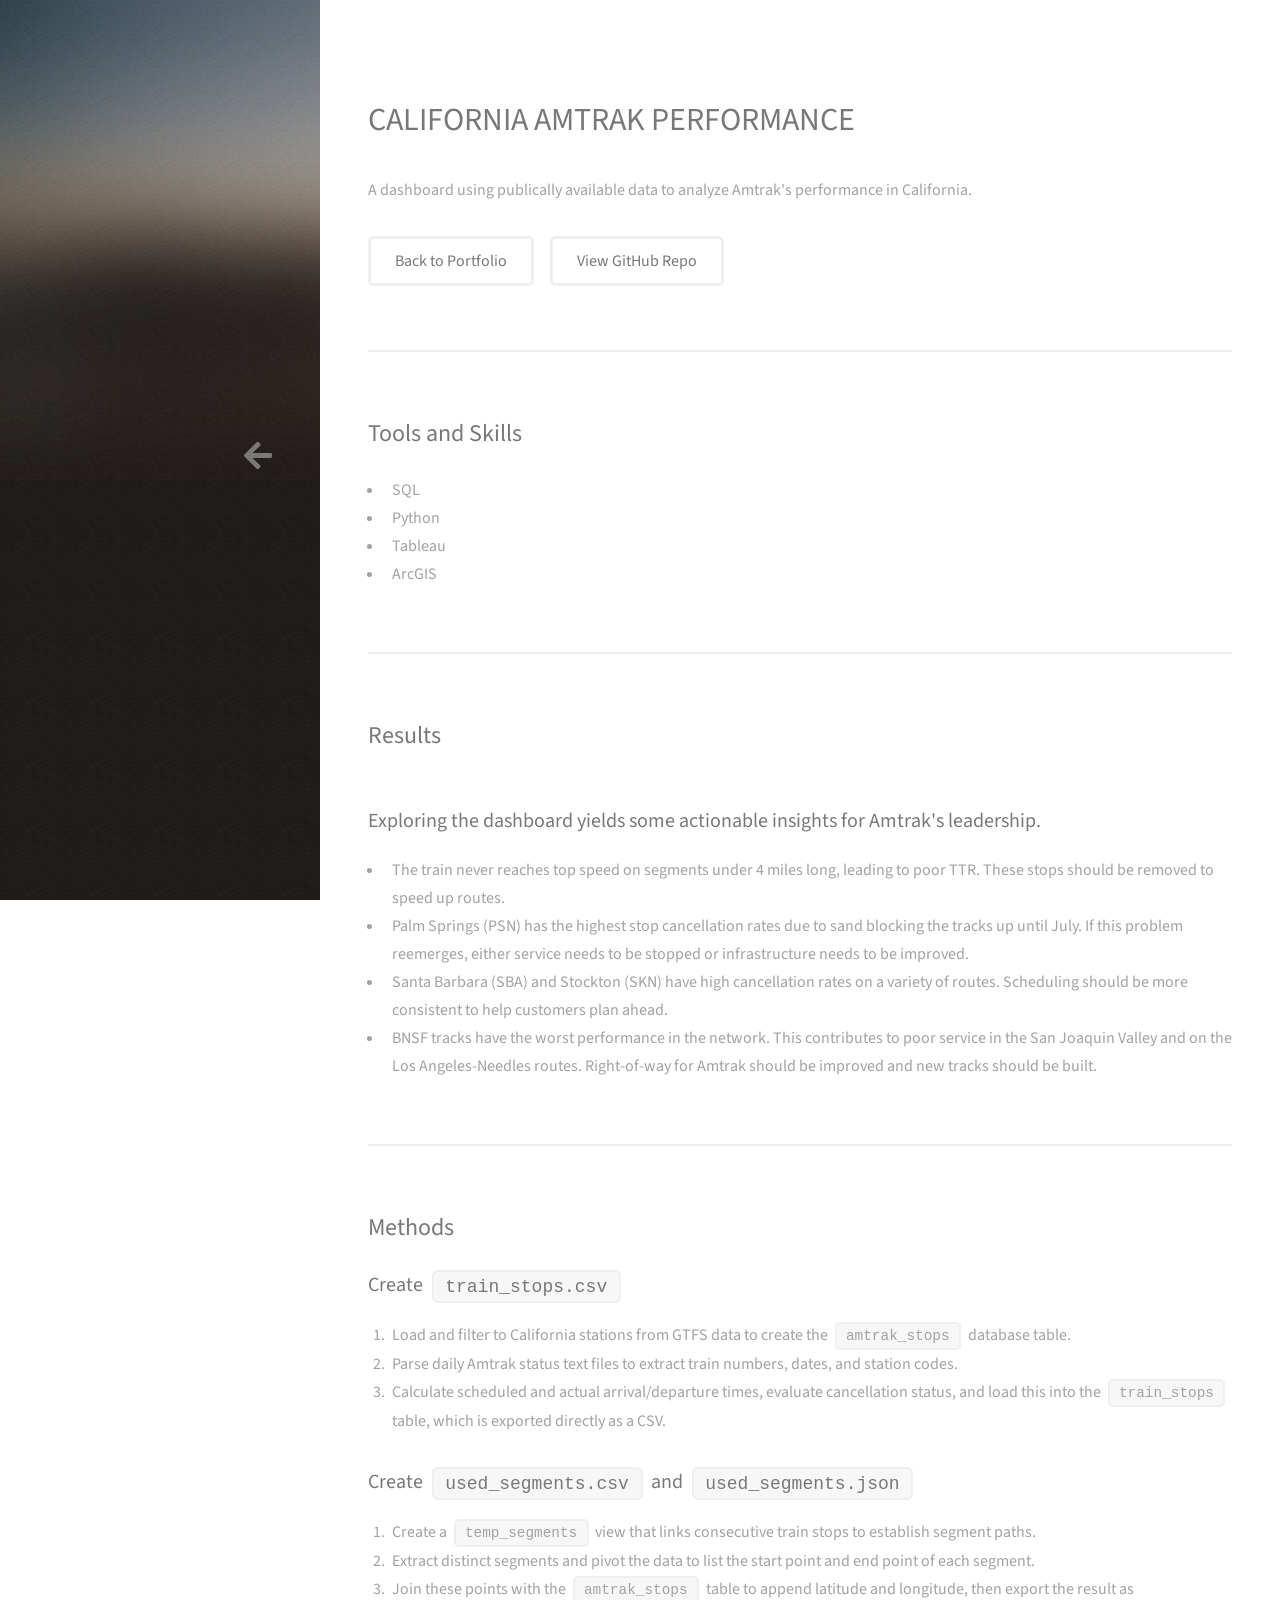
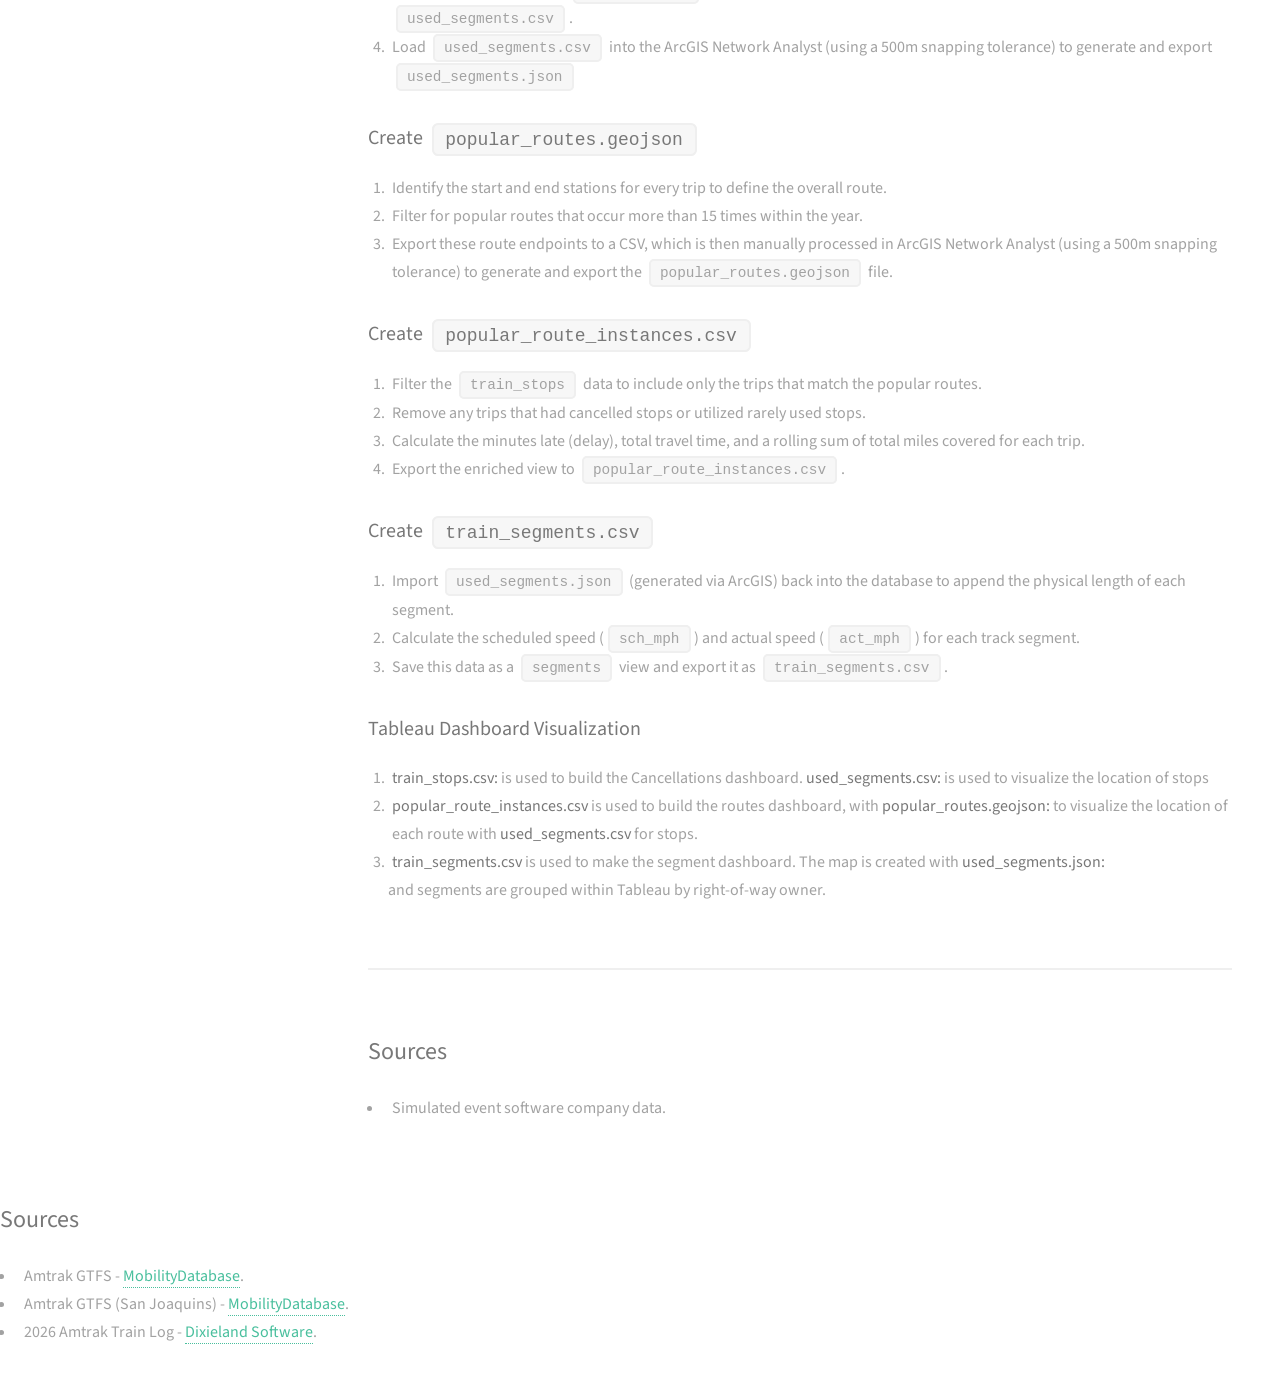
==== commit e247cabc: "Fill out amtrak project page" ====
--- a/amtrak.html
+++ b/amtrak.html
@@ -1,13 +1,13 @@
 <!DOCTYPE HTML>
 <html>
 	<head>
-		<title>Project Title | Portfolio</title>
+		<title>Amtrak Performance | Portfolio</title>
 		<meta charset="utf-8" />
 		<meta name="viewport" content="width=device-width, initial-scale=1, user-scalable=no" />
 		<link rel="stylesheet" href="assets/css/main.css" />
 		<link rel="stylesheet" href="assets/css/project.css" />
 	</head>
-	<body class="is-preload project-page" style="--project-image: url('images/fulls/01.jpg');">
+	<body class="is-preload project-page" style="--project-image: url('images/fulls/07.jpg');">
 		<header id="header">
 			<div class="inner"></div>
 			<footer id="footer">
@@ -20,39 +20,98 @@
 		<div id="main">
 			<section>
 				<header class="major">
-					<h1>PROJECT TITLE</h1>
+					<h1>CALIFORNIA AMTRAK PERFORMANCE</h1>
 				</header>
-				<p>Project summary from the Markdown introduction.</p>
+				<p>A dashboard using publically available data to analyze Amtrak's performance in California.</p>
 				<ul class="actions">
 					<li><a href="index.html#two" class="button">Back to Portfolio</a></li>
-					<li><a href="https://github.com/USERNAME/REPOSITORY" class="button" target="_blank" rel="noopener">View GitHub Repo</a></li>
+					<li><a href="https://github.com/holdenellismain/CalAmtrak" class="button" target="_blank" rel="noopener">View GitHub Repo</a></li>
 				</ul>
 			</section>
 
 			<section>
 				<h2>Tools and Skills</h2>
 				<ul>
-					<li>Tool or skill</li>
+					<li>SQL</li>
+					<li>Python</li>
+					<li>Tableau</li>
+					<li>ArcGIS</li>
 				</ul>
 			</section>
 
 			<section>
 				<h2>Results</h2>
-				<p>Summarize the key findings from the Markdown results section.</p>
-				<!-- Use <figure>, <span class="image fit project-figure">, and <figcaption> for images. -->
+				<div class='tableauPlaceholder' id='viz1789000367286' style='position: relative'><noscript><a href='#'><img alt='Home ' src='https:&#47;&#47;public.tableau.com&#47;static&#47;images&#47;Am&#47;AmtrakDashboard_17873784958250&#47;Home&#47;1_rss.png' style='border: none' /></a></noscript><object class='tableauViz'  style='display:none;'><param name='host_url' value='https%3A%2F%2Fpublic.tableau.com%2F' /> <param name='embed_code_version' value='3' /> <param name='site_root' value='' /><param name='name' value='AmtrakDashboard_17873784958250&#47;Home' /><param name='tabs' value='no' /><param name='toolbar' value='yes' /><param name='static_image' value='https:&#47;&#47;public.tableau.com&#47;static&#47;images&#47;Am&#47;AmtrakDashboard_17873784958250&#47;Home&#47;1.png' /> <param name='animate_transition' value='yes' /><param name='display_static_image' value='yes' /><param name='display_spinner' value='yes' /><param name='display_overlay' value='yes' /><param name='display_count' value='yes' /><param name='language' value='en-US' /><param name='filter' value='publish=yes' /></object></div>                <script type='text/javascript'>                    var divElement = document.getElementById('viz1789000367286');                    var vizElement = divElement.getElementsByTagName('object')[0];                    if ( divElement.offsetWidth > 800 ) { vizElement.style.width='1000px';vizElement.style.height='827px';} else if ( divElement.offsetWidth > 500 ) { vizElement.style.width='1000px';vizElement.style.height='827px';} else { vizElement.style.width='100%';vizElement.style.height='727px';}                     var scriptElement = document.createElement('script');                    scriptElement.src = 'https://public.tableau.com/javascripts/api/viz_v1.js';                    vizElement.parentNode.insertBefore(scriptElement, vizElement);                </script>
+				<br>
+				<h3>Exploring the dashboard yields some actionable insights for Amtrak's leadership.</h3>
+				<ul>
+					<li>The train never reaches top speed on segments under 4 miles long, leading to poor TTR. These stops should be removed to speed up routes.</li>
+					<li>Palm Springs (PSN) has the highest stop cancellation rates due to sand blocking the tracks up until July. If this problem reemerges, either service needs to be stopped or infrastructure needs to be improved.</li>
+					<li>Santa Barbara (SBA) and Stockton (SKN) have high cancellation rates on a variety of routes. Scheduling should be more consistent to help customers plan ahead.</li>
+					<li>BNSF tracks have the worst performance in the network. This contributes to poor service in the San Joaquin Valley and on the Los Angeles-Needles routes. Right-of-way for Amtrak should be improved and new tracks should be built.</li>
+				</ul>
 			</section>
 
 			<section>
-				<h2>Step-by-Step</h2>
-				<h3>Method or process</h3>
-				<p>Convert the Markdown steps into concise HTML paragraphs and lists.</p>
-				<!-- Add figures immediately after the step or subsection they describe. -->
+				<h2>Methods</h2>
+				<h3>Create <code>train_stops.csv</code></h3>
+				<ol>
+					<li>Load and filter to California stations from GTFS data to create the <code>amtrak_stops</code> database table.</li>
+					<li>Parse daily Amtrak status text files to extract train numbers, dates, and station codes.</li>
+					<li>Calculate scheduled and actual arrival/departure times, evaluate cancellation status, and load this into the <code>train_stops</code> table, which is exported directly as a CSV.</li>
+				</ol>
+
+				<h3>Create <code>used_segments.csv</code> and <code>used_segments.json</code></h3>
+				<ol>
+					<li>Create a <code>temp_segments</code> view that links consecutive train stops to establish segment paths.</li>
+					<li>Extract distinct segments and pivot the data to list the start point and end point of each segment.</li>
+					<li>Join these points with the <code>amtrak_stops</code> table to append latitude and longitude, then export the result as <code>used_segments.csv</code>.</li>
+					<li>Load <code>used_segments.csv</code> into the ArcGIS Network Analyst (using a 500m snapping tolerance) to generate and export <code>used_segments.json</code></li>
+				</ol>
+
+				<h3>Create <code>popular_routes.geojson</code></h3>
+				<ol>
+					<li>Identify the start and end stations for every trip to define the overall route.</li>
+					<li>Filter for popular routes that occur more than 15 times within the year.</li>
+					<li>Export these route endpoints to a CSV, which is then manually processed in ArcGIS Network Analyst (using a 500m snapping tolerance) to generate and export the <code>popular_routes.geojson</code> file.</li>
+				</ol>
+
+				<h3>Create <code>popular_route_instances.csv</code></h3>
+				<ol>
+					<li>Filter the <code>train_stops</code> data to include only the trips that match the popular routes.</li>
+					<li>Remove any trips that had cancelled stops or utilized rarely used stops.</li>
+					<li>Calculate the minutes late (delay), total travel time, and a rolling sum of total miles covered for each trip.</li>
+					<li>Export the enriched view to <code>popular_route_instances.csv</code>.</li>
+				</ol>
+
+				<h3>Create <code>train_segments.csv</code></h3>
+				<ol>
+					<li>Import <code>used_segments.json</code> (generated via ArcGIS) back into the database to append the physical length of each segment.</li>
+					<li>Calculate the scheduled speed (<code>sch_mph</code>) and actual speed (<code>act_mph</code>) for each track segment.</li>
+					<li>Save this data as a <code>segments</code> view and export it as <code>train_segments.csv</code>.</li>
+				</ol>
+
+				<h3>Tableau Dashboard Visualization</h3>
+				<ol>
+					<li><strong>train_stops.csv:</strong> is used to build the Cancellations dashboard. <strong>used_segments.csv:</strong> is used to visualize the location of stops</li>
+					<li><strong>popular_route_instances.csv</strong> is used to build the routes dashboard, with <strong>popular_routes.geojson:</strong> to visualize the location of each route with <strong>used_segments.csv</strong> for stops.</li>
+					<li><strong>train_segments.csv</strong> is used to make the segment dashboard. The map is created with <strong>used_segments.json:</strong></li> and segments are grouped within Tableau by right-of-way owner. 
+				</ol>
 			</section>
+			<section>
+				<h2>Sources</h2>
+				<ul>
+					<li>Simulated event software company data.</li>
+				</ul>
+			</section>
+		</div>
 
 			<section>
 				<h2>Sources</h2>
 				<ul>
-					<li>Source citation with a link.</li>
+					<li>Amtrak GTFS - <a href="https://mobilitydatabase.org/feeds/gtfs/mdb-11" target="_blank" rel="noopener">MobilityDatabase</a>.</li>
+					<li>Amtrak GTFS (San Joaquins) - <a href="https://mobilitydatabase.org/feeds/gtfs/mdb-2295" target="_blank" rel="noopener">MobilityDatabase</a>.</li>
+					<li>2026 Amtrak Train Log - <a href="https://dixielandsoftware.net/Amtrak/status/StatusPages/index.html" target="_blank" rel="noopener">Dixieland Software</a>.</li>
 				</ul>
 			</section>
 		</div>
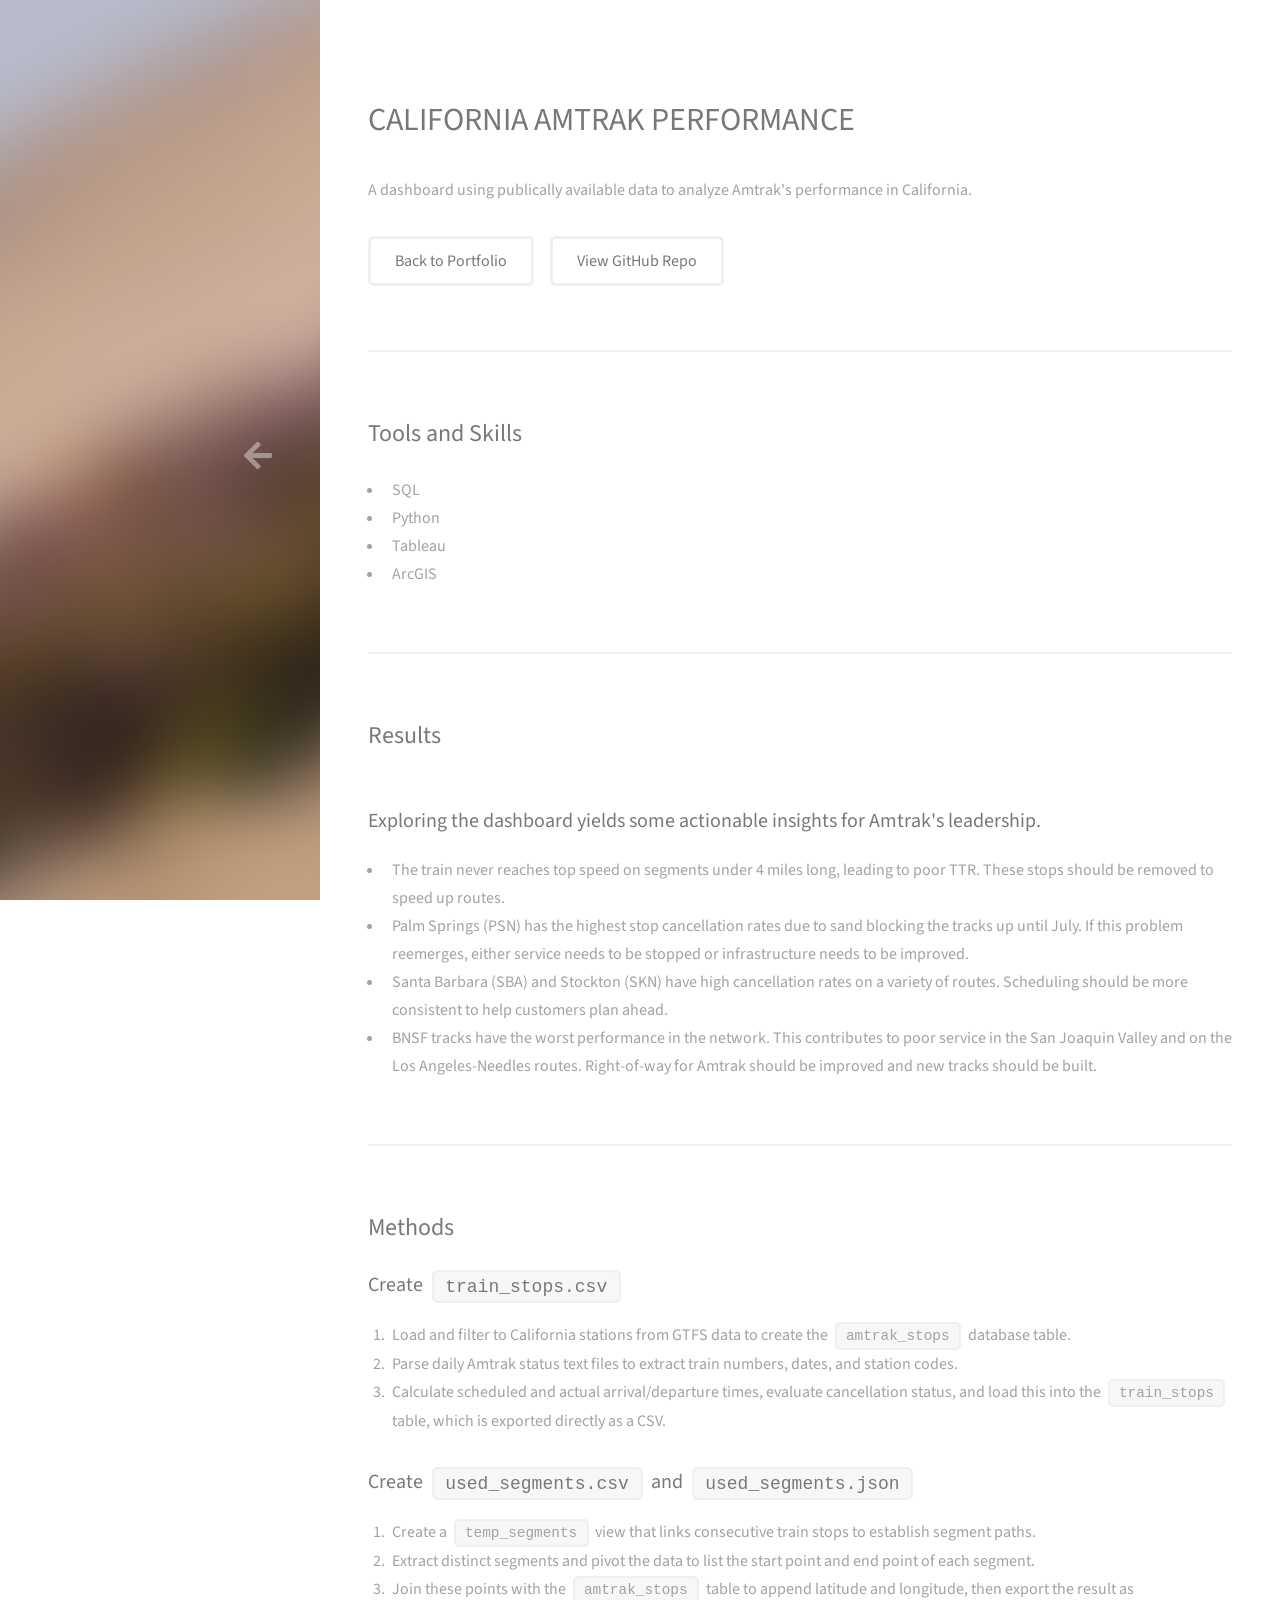
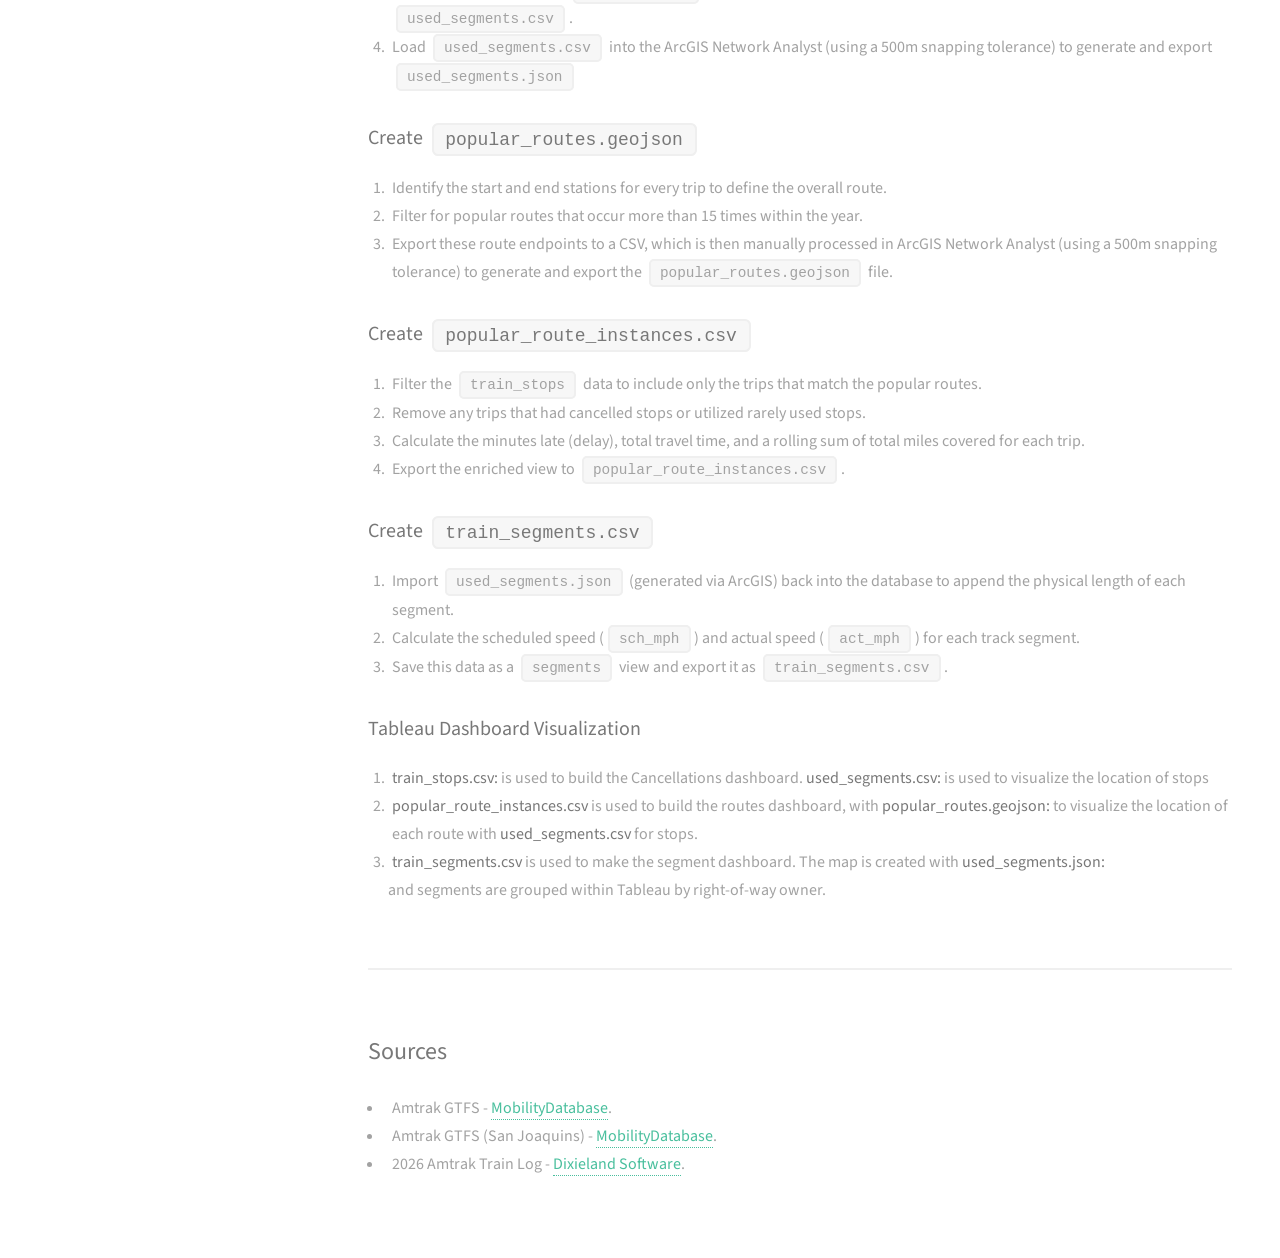
==== commit fbfbb7a3: "Fix images" ====
--- a/amtrak.html
+++ b/amtrak.html
@@ -7,7 +7,7 @@
 		<link rel="stylesheet" href="assets/css/main.css" />
 		<link rel="stylesheet" href="assets/css/project.css" />
 	</head>
-	<body class="is-preload project-page" style="--project-image: url('images/fulls/07.jpg');">
+	<body class="is-preload project-page amtrak-project">
 		<header id="header">
 			<div class="inner"></div>
 			<footer id="footer">
@@ -101,21 +101,11 @@
 			<section>
 				<h2>Sources</h2>
 				<ul>
-					<li>Simulated event software company data.</li>
-				</ul>
-			</section>
-		</div>
-
-			<section>
-				<h2>Sources</h2>
-				<ul>
 					<li>Amtrak GTFS - <a href="https://mobilitydatabase.org/feeds/gtfs/mdb-11" target="_blank" rel="noopener">MobilityDatabase</a>.</li>
 					<li>Amtrak GTFS (San Joaquins) - <a href="https://mobilitydatabase.org/feeds/gtfs/mdb-2295" target="_blank" rel="noopener">MobilityDatabase</a>.</li>
 					<li>2026 Amtrak Train Log - <a href="https://dixielandsoftware.net/Amtrak/status/StatusPages/index.html" target="_blank" rel="noopener">Dixieland Software</a>.</li>
 				</ul>
 			</section>
-		</div>
-
 		<script src="assets/js/jquery.min.js"></script>
 		<script src="assets/js/browser.min.js"></script>
 		<script src="assets/js/breakpoints.min.js"></script>
--- a/assets/css/project.css
+++ b/assets/css/project.css
@@ -4,6 +4,7 @@
 	--project-sidebar-width: 25%;
 	--project-tile-size: 100% auto;
 	--project-image-blur: 12px;
+	--project-image-scale: 1;
 }
 
 .bike-shop-project {
@@ -26,23 +27,35 @@
 	--project-image: url("../../images/fulls/06.jpg");
 }
 
+.amtrak-project {
+	--project-image: url("../../images/fulls/07.jpg");
+}
+
+.event-software-project {
+	--project-image: url("../../images/fulls/08.jpg");
+}
+
 .project-page #header {
+	background-color: transparent;
+	background-image: none;
+	background-position: center center;
+	background-repeat: no-repeat;
+	background-size: cover;
 	overflow: hidden;
 }
 
-.project-page #header:before {
+.project-page #header::before {
+	content: "";
+	position: absolute;
+	inset: -12px;
 	background-image: var(--project-image);
-	background-repeat: repeat-y;
-	background-size: var(--project-tile-size);
-	content: '';
+	background-position: center var(--header-parallax, 0px);
+	background-repeat: no-repeat;
+	background-size: cover;
 	filter: blur(var(--project-image-blur));
-	height: 105%;
-	left: 0;
-	position: absolute;
-	top: -2.5%;
-	transform: translateY(var(--header-parallax, 0px)) scale(1.03);
+	-webkit-filter: blur(var(--project-image-blur));
+	transform: scale(var(--project-image-scale, 4));
 	transform-origin: center center;
-	width: 100%;
 	z-index: 0;
 }
 
